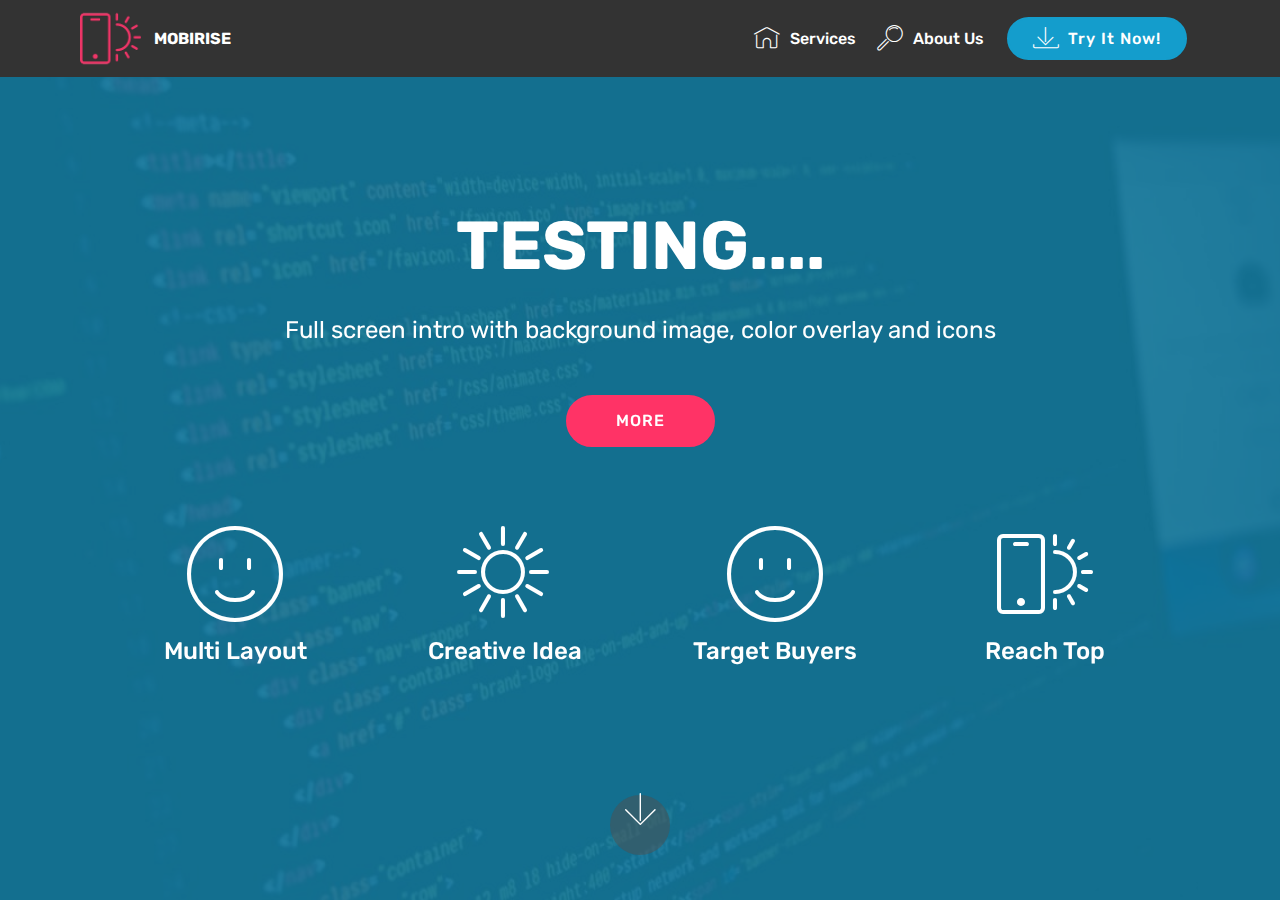
==== page1.html @ 65c314b9 "create github pages" ====
<!DOCTYPE html>
<html >
<head>
  <!-- Site made with Mobirise Website Builder v4.5.4, https://mobirise.com -->
  <meta charset="UTF-8">
  <meta http-equiv="X-UA-Compatible" content="IE=edge">
  <meta name="generator" content="Mobirise v4.5.4, mobirise.com">
  <meta name="viewport" content="width=device-width, initial-scale=1, minimum-scale=1">
  <link rel="shortcut icon" href="assets/images/logo2.png" type="image/x-icon">
  <meta name="description" content="Web Page Builder Description">
  <title>Page 1</title>
  <link rel="stylesheet" href="assets/web/assets/mobirise-icons/mobirise-icons.css">
  <link rel="stylesheet" href="assets/tether/tether.min.css">
  <link rel="stylesheet" href="assets/bootstrap/css/bootstrap.min.css">
  <link rel="stylesheet" href="assets/bootstrap/css/bootstrap-grid.min.css">
  <link rel="stylesheet" href="assets/bootstrap/css/bootstrap-reboot.min.css">
  <link rel="stylesheet" href="assets/dropdown/css/style.css">
  <link rel="stylesheet" href="assets/theme/css/style.css">
  <link rel="stylesheet" href="assets/mobirise/css/mbr-additional.css" type="text/css">
  
  
  
</head>
<body>
<section class="menu cid-qFz85PgayK" once="menu" id="menu1-l">

    

    <nav class="navbar navbar-expand beta-menu navbar-dropdown align-items-center navbar-fixed-top navbar-toggleable-sm">
        <button class="navbar-toggler navbar-toggler-right" type="button" data-toggle="collapse" data-target="#navbarSupportedContent" aria-controls="navbarSupportedContent" aria-expanded="false" aria-label="Toggle navigation">
            <div class="hamburger">
                <span></span>
                <span></span>
                <span></span>
                <span></span>
            </div>
        </button>
        <div class="menu-logo">
            <div class="navbar-brand">
                <span class="navbar-logo">
                    <a href="https://mobirise.com">
                         <img src="assets/images/logo2.png" alt="Mobirise" style="height: 3.8rem;">
                    </a>
                </span>
                <span class="navbar-caption-wrap">
                    <a class="navbar-caption text-white display-4" href="https://mobirise.com">
                        MOBIRISE
                    </a>
                </span>
            </div>
        </div>
        <div class="collapse navbar-collapse" id="navbarSupportedContent">
            <ul class="navbar-nav nav-dropdown" data-app-modern-menu="true">
                <li class="nav-item">
                    <a class="nav-link link text-white display-4" href="https://mobirise.com">
                        <span class="mbri-home mbr-iconfont mbr-iconfont-btn"></span>
                        Services
                    </a>
                </li>
                <li class="nav-item">
                    <a class="nav-link link text-white display-4" href="https://mobirise.com">
                        <span class="mbri-search mbr-iconfont mbr-iconfont-btn"></span>
                        About Us
                    </a>
                </li>
            </ul>
            <div class="navbar-buttons mbr-section-btn">
                <a class="btn btn-sm btn-primary display-4" href="https://mobirise.com">
                    <span class="mbri-save mbr-iconfont mbr-iconfont-btn "></span>
                    Try It Now!
                </a>
            </div>
        </div>
    </nav>
</section>

<section class="engine"><a href="https://mobirise.co/d">website software</a></section><section class="header12 cid-qFADF7uGle mbr-fullscreen mbr-parallax-background" id="header12-m">

    

    <div class="mbr-overlay" style="opacity: 0.9; background-color: rgb(15, 118, 153);">
    </div>

    <div class="container  ">
            <div class="media-container">
                <div class="col-md-12 align-center">
                    <h1 class="mbr-section-title pb-3 mbr-white mbr-bold mbr-fonts-style display-1">TESTING....</h1>
                    <p class="mbr-text pb-3 mbr-white mbr-fonts-style display-5">
                        Full screen intro with background image, color overlay and icons
                    </p>
                    <div class="mbr-section-btn align-center py-2">
                        <a class="btn btn-md btn-secondary display-4" href="https://mobirise.com">MORE</a>
                    </div>

                    <div class="icons-media-container mbr-white">
                        <div class="card col-12 col-md-6 col-lg-3">
                            <div class="icon-block">
                            <a href="https://mobirise.com/">
                                <span class="mbr-iconfont mbri-smile-face"></span>
                            </a>
                            </div>
                            <h5 class="mbr-fonts-style display-5">
                                Multi Layout
                            </h5>
                        </div>

                        <div class="card col-12 col-md-6 col-lg-3">
                            <div class="icon-block">
                                <a href="https://mobirise.com/">
                                    <span class="mbr-iconfont mbri-sun2"></span>
                                </a>
                            </div>
                            <h5 class="mbr-fonts-style display-5">
                                Creative Idea
                            </h5>
                        </div>

                        <div class="card col-12 col-md-6 col-lg-3">
                            <div class="icon-block">
                                <a href="https://mobirise.com/">
                                    <span class="mbr-iconfont mbri-smile-face"></span>
                                </a>
                            </div>
                            <h5 class="mbr-fonts-style display-5">
                                Target Buyers
                            </h5>
                        </div>

                        <div class="card col-12 col-md-6 col-lg-3">
                            <div class="icon-block">
                                <a href="https://mobirise.com/">
                                    <span class="mbri-mobirise mbr-iconfont"></span>
                                </a>
                            </div>
                            <h5 class="mbr-fonts-style display-5">
                                Reach Top
                            </h5>
                        </div>
                    </div>
                </div>
            </div>
    </div>

    <div class="mbr-arrow hidden-sm-down" aria-hidden="true">
        <a href="#next">
            <i class="mbri-down mbr-iconfont"></i>
        </a>
    </div>
</section>


  <script src="assets/web/assets/jquery/jquery.min.js"></script>
  <script src="assets/popper/popper.min.js"></script>
  <script src="assets/tether/tether.min.js"></script>
  <script src="assets/bootstrap/js/bootstrap.min.js"></script>
  <script src="assets/smoothscroll/smooth-scroll.js"></script>
  <script src="assets/dropdown/js/script.min.js"></script>
  <script src="assets/touchswipe/jquery.touch-swipe.min.js"></script>
  <script src="assets/parallax/jarallax.min.js"></script>
  <script src="assets/theme/js/script.js"></script>
  
  
</body>
</html>
---- assets/web/assets/mobirise-icons/mobirise-icons.css ----
@font-face {
  font-family: 'MobiriseIcons';
  src:  url('mobirise-icons.eot?spat4u');
  src:  url('mobirise-icons.eot?spat4u#iefix') format('embedded-opentype'),
    url('mobirise-icons.ttf?spat4u') format('truetype'),
    url('mobirise-icons.woff?spat4u') format('woff'),
    url('mobirise-icons.svg?spat4u#MobiriseIcons') format('svg');
  font-weight: normal;
  font-style: normal;
}

[class^="mbri-"], [class*=" mbri-"] {
  /* use !important to prevent issues with browser extensions that change fonts */
  font-family: MobiriseIcons !important;
  speak: none;
  font-style: normal;
  font-weight: normal;
  font-variant: normal;
  text-transform: none;
  line-height: 1;

  /* Better Font Rendering =========== */
  -webkit-font-smoothing: antialiased;
  -moz-osx-font-smoothing: grayscale;
}

.mbri-add-submenu:before {
  content: "\e900";
}
.mbri-alert:before {
  content: "\e901";
}
.mbri-align-center:before {
  content: "\e902";
}
.mbri-align-justify:before {
  content: "\e903";
}
.mbri-align-left:before {
  content: "\e904";
}
.mbri-align-right:before {
  content: "\e905";
}
.mbri-android:before {
  content: "\e906";
}
.mbri-apple:before {
  content: "\e907";
}
.mbri-arrow-down:before {
  content: "\e908";
}
.mbri-arrow-next:before {
  content: "\e909";
}
.mbri-arrow-prev:before {
  content: "\e90a";
}
.mbri-arrow-up:before {
  content: "\e90b";
}
.mbri-bold:before {
  content: "\e90c";
}
.mbri-bookmark:before {
  content: "\e90d";
}
.mbri-bootstrap:before {
  content: "\e90e";
}
.mbri-briefcase:before {
  content: "\e90f";
}
.mbri-browse:before {
  content: "\e910";
}
.mbri-bulleted-list:before {
  content: "\e911";
}
.mbri-calendar:before {
  content: "\e912";
}
.mbri-camera:before {
  content: "\e913";
}
.mbri-cart-add:before {
  content: "\e914";
}
.mbri-cart-full:before {
  content: "\e915";
}
.mbri-cash:before {
  content: "\e916";
}
.mbri-change-style:before {
  content: "\e917";
}
.mbri-chat:before {
  content: "\e918";
}
.mbri-clock:before {
  content: "\e919";
}
.mbri-close:before {
  content: "\e91a";
}
.mbri-cloud:before {
  content: "\e91b";
}
.mbri-code:before {
  content: "\e91c";
}
.mbri-contact-form:before {
  content: "\e91d";
}
.mbri-credit-card:before {
  content: "\e91e";
}
.mbri-cursor-click:before {
  content: "\e91f";
}
.mbri-cust-feedback:before {
  content: "\e920";
}
.mbri-database:before {
  content: "\e921";
}
.mbri-delivery:before {
  content: "\e922";
}
.mbri-desktop:before {
  content: "\e923";
}
.mbri-devices:before {
  content: "\e924";
}
.mbri-down:before {
  content: "\e925";
}
.mbri-download:before {
  content: "\e989";
}
.mbri-drag-n-drop:before {
  content: "\e927";
}
.mbri-drag-n-drop2:before {
  content: "\e928";
}
.mbri-edit:before {
  content: "\e929";
}
.mbri-edit2:before {
  content: "\e92a";
}
.mbri-error:before {
  content: "\e92b";
}
.mbri-extension:before {
  content: "\e92c";
}
.mbri-features:before {
  content: "\e92d";
}
.mbri-file:before {
  content: "\e92e";
}
.mbri-flag:before {
  content: "\e92f";
}
.mbri-folder:before {
  content: "\e930";
}
.mbri-gift:before {
  content: "\e931";
}
.mbri-github:before {
  content: "\e932";
}
.mbri-globe:before {
  content: "\e933";
}
.mbri-globe-2:before {
  content: "\e934";
}
.mbri-growing-chart:before {
  content: "\e935";
}
.mbri-hearth:before {
  content: "\e936";
}
.mbri-help:before {
  content: "\e937";
}
.mbri-home:before {
  content: "\e938";
}
.mbri-hot-cup:before {
  content: "\e939";
}
.mbri-idea:before {
  content: "\e93a";
}
.mbri-image-gallery:before {
  content: "\e93b";
}
.mbri-image-slider:before {
  content: "\e93c";
}
.mbri-info:before {
  content: "\e93d";
}
.mbri-italic:before {
  content: "\e93e";
}
.mbri-key:before {
  content: "\e93f";
}
.mbri-laptop:before {
  content: "\e940";
}
.mbri-layers:before {
  content: "\e941";
}
.mbri-left-right:before {
  content: "\e942";
}
.mbri-left:before {
  content: "\e943";
}
.mbri-letter:before {
  content: "\e944";
}
.mbri-like:before {
  content: "\e945";
}
.mbri-link:before {
  content: "\e946";
}
.mbri-lock:before {
  content: "\e947";
}
.mbri-login:before {
  content: "\e948";
}
.mbri-logout:before {
  content: "\e949";
}
.mbri-magic-stick:before {
  content: "\e94a";
}
.mbri-map-pin:before {
  content: "\e94b";
}
.mbri-menu:before {
  content: "\e94c";
}
.mbri-mobile:before {
  content: "\e94d";
}
.mbri-mobile2:before {
  content: "\e94e";
}
.mbri-mobirise:before {
  content: "\e94f";
}
.mbri-more-horizontal:before {
  content: "\e950";
}
.mbri-more-vertical:before {
  content: "\e951";
}
.mbri-music:before {
  content: "\e952";
}
.mbri-new-file:before {
  content: "\e953";
}
.mbri-numbered-list:before {
  content: "\e954";
}
.mbri-opened-folder:before {
  content: "\e955";
}
.mbri-pages:before {
  content: "\e956";
}
.mbri-paper-plane:before {
  content: "\e957";
}
.mbri-paperclip:before {
  content: "\e958";
}
.mbri-photo:before {
  content: "\e959";
}
.mbri-photos:before {
  content: "\e95a";
}
.mbri-pin:before {
  content: "\e95b";
}
.mbri-play:before {
  content: "\e95c";
}
.mbri-plus:before {
  content: "\e95d";
}
.mbri-preview:before {
  content: "\e95e";
}
.mbri-print:before {
  content: "\e95f";
}
.mbri-protect:before {
  content: "\e960";
}
.mbri-question:before {
  content: "\e961";
}
.mbri-quote-left:before {
  content: "\e962";
}
.mbri-quote-right:before {
  content: "\e963";
}
.mbri-refresh:before {
  content: "\e964";
}
.mbri-responsive:before {
  content: "\e965";
}
.mbri-right:before {
  content: "\e966";
}
.mbri-rocket:before {
  content: "\e967";
}
.mbri-sad-face:before {
  content: "\e968";
}
.mbri-sale:before {
  content: "\e969";
}
.mbri-save:before {
  content: "\e96a";
}
.mbri-search:before {
  content: "\e96b";
}
.mbri-setting:before {
  content: "\e96c";
}
.mbri-setting2:before {
  content: "\e96d";
}
.mbri-setting3:before {
  content: "\e96e";
}
.mbri-share:before {
  content: "\e96f";
}
.mbri-shopping-bag:before {
  content: "\e970";
}
.mbri-shopping-basket:before {
  content: "\e971";
}
.mbri-shopping-cart:before {
  content: "\e972";
}
.mbri-sites:before {
  content: "\e973";
}
.mbri-smile-face:before {
  content: "\e974";
}
.mbri-speed:before {
  content: "\e975";
}
.mbri-star:before {
  content: "\e976";
}
.mbri-success:before {
  content: "\e977";
}
.mbri-sun:before {
  content: "\e978";
}
.mbri-sun2:before {
  content: "\e979";
}
.mbri-tablet:before {
  content: "\e97a";
}
.mbri-tablet-vertical:before {
  content: "\e97b";
}
.mbri-target:before {
  content: "\e97c";
}
.mbri-timer:before {
  content: "\e97d";
}
.mbri-to-ftp:before {
  content: "\e97e";
}
.mbri-to-local-drive:before {
  content: "\e97f";
}
.mbri-touch-swipe:before {
  content: "\e980";
}
.mbri-touch:before {
  content: "\e981";
}
.mbri-trash:before {
  content: "\e982";
}
.mbri-underline:before {
  content: "\e983";
}
.mbri-unlink:before {
  content: "\e984";
}
.mbri-unlock:before {
  content: "\e985";
}
.mbri-up-down:before {
  content: "\e986";
}
.mbri-up:before {
  content: "\e987";
}
.mbri-update:before {
  content: "\e988";
}
.mbri-upload:before {
 content: "\e926"; 
}
.mbri-user:before {
  content: "\e98a";
}
.mbri-user2:before {
  content: "\e98b";
}
.mbri-users:before {
  content: "\e98c";
}
.mbri-video:before {
  content: "\e98d";
}
.mbri-video-play:before {
  content: "\e98e";
}
.mbri-watch:before {
  content: "\e98f";
}
.mbri-website-theme:before {
  content: "\e990";
}
.mbri-wifi:before {
  content: "\e991";
}
.mbri-windows:before {
  content: "\e992";
}
.mbri-zoom-out:before {
  content: "\e993";
}
.mbri-redo:before {
  content: "\e994";
}
.mbri-undo:before {
  content: "\e995";
}
---- assets/dropdown/css/style.css ----
.navbar-dropdown {
  left: 0;
  padding: 0;
  position: absolute;
  right: 0;
  top: 0;
  transition: all 0.45s ease;
  z-index: 1030;
  background: #282828; }
  .navbar-dropdown .navbar-logo {
    margin-right: 0.8rem;
    transition: margin 0.3s ease-in-out;
    vertical-align: middle; }
    .navbar-dropdown .navbar-logo img {
      height: 3.125rem;
      transition: all 0.3s ease-in-out; }
    .navbar-dropdown .navbar-logo.mbr-iconfont {
      font-size: 3.125rem;
      line-height: 3.125rem; }
  .navbar-dropdown .navbar-caption {
    font-weight: 700;
    white-space: normal;
    vertical-align: -4px;
    line-height: 3.125rem !important; }
    .navbar-dropdown .navbar-caption, .navbar-dropdown .navbar-caption:hover {
      color: inherit;
      text-decoration: none; }
  .navbar-dropdown .mbr-iconfont + .navbar-caption {
    vertical-align: -1px; }
  .navbar-dropdown.navbar-fixed-top {
    position: fixed; }
  .navbar-dropdown .navbar-brand span {
    vertical-align: -4px; }
  .navbar-dropdown.bg-color.transparent {
    background: none; }
  .navbar-dropdown.navbar-short .navbar-brand {
    padding: 0.625rem 0; }
    .navbar-dropdown.navbar-short .navbar-brand span {
      vertical-align: -1px; }
  .navbar-dropdown.navbar-short .navbar-caption {
    line-height: 2.375rem !important;
    vertical-align: -2px; }
  .navbar-dropdown.navbar-short .navbar-logo {
    margin-right: 0.5rem; }
    .navbar-dropdown.navbar-short .navbar-logo img {
      height: 2.375rem; }
    .navbar-dropdown.navbar-short .navbar-logo.mbr-iconfont {
      font-size: 2.375rem;
      line-height: 2.375rem; }
  .navbar-dropdown.navbar-short .mbr-table-cell {
    height: 3.625rem; }
  .navbar-dropdown .navbar-close {
    left: 0.6875rem;
    position: fixed;
    top: 0.75rem;
    z-index: 1000; }
  .navbar-dropdown .hamburger-icon {
    content: "";
    display: inline-block;
    vertical-align: middle;
    width: 16px;
    -webkit-box-shadow: 0 -6px 0 1px #282828,0 0 0 1px #282828,0 6px 0 1px #282828;
    -moz-box-shadow: 0 -6px 0 1px #282828,0 0 0 1px #282828,0 6px 0 1px #282828;
    box-shadow: 0 -6px 0 1px #282828,0 0 0 1px #282828,0 6px 0 1px #282828; }

.dropdown-menu .dropdown-toggle[data-toggle="dropdown-submenu"]::after {
  border-bottom: 0.35em solid transparent;
  border-left: 0.35em solid;
  border-right: 0;
  border-top: 0.35em solid transparent;
  margin-left: 0.3rem; }

.dropdown-menu .dropdown-item:focus {
  outline: 0; }

.nav-dropdown {
  font-size: 0.75rem;
  font-weight: 500;
  height: auto !important; }
  .nav-dropdown .nav-btn {
    padding-left: 1rem; }
  .nav-dropdown .link {
    margin: .667em 1.667em;
    font-weight: 500;
    padding: 0;
    transition: color .2s ease-in-out; }
    .nav-dropdown .link.dropdown-toggle {
      margin-right: 2.583em; }
      .nav-dropdown .link.dropdown-toggle::after {
        margin-left: .25rem;
        border-top: 0.35em solid;
        border-right: 0.35em solid transparent;
        border-left: 0.35em solid transparent;
        border-bottom: 0; }
      .nav-dropdown .link.dropdown-toggle[aria-expanded="true"] {
        margin: 0;
        padding: 0.667em 3.263em  0.667em 1.667em; }
  .nav-dropdown .link::after,
  .nav-dropdown .dropdown-item::after {
    color: inherit; }
  .nav-dropdown .btn {
    font-size: 0.75rem;
    font-weight: 700;
    letter-spacing: 0;
    margin-bottom: 0;
    padding-left: 1.25rem;
    padding-right: 1.25rem; }
  .nav-dropdown .dropdown-menu {
    border-radius: 0;
    border: 0;
    left: 0;
    margin: 0;
    padding-bottom: 1.25rem;
    padding-top: 1.25rem;
    position: relative; }
  .nav-dropdown .dropdown-submenu {
    margin-left: 0.125rem;
    top: 0; }
  .nav-dropdown .dropdown-item {
    font-weight: 500;
    line-height: 2;
    padding: 0.3846em 4.615em 0.3846em 1.5385em;
    position: relative;
    transition: color .2s ease-in-out, background-color .2s ease-in-out; }
    .nav-dropdown .dropdown-item::after {
      margin-top: -0.3077em;
      position: absolute;
      right: 1.1538em;
      top: 50%; }
    .nav-dropdown .dropdown-item:focus, .nav-dropdown .dropdown-item:hover {
      background: none; }

@media (max-width: 767px) {
  .nav-dropdown.navbar-toggleable-sm {
    bottom: 0;
    display: none;
    left: 0;
    overflow-x: hidden;
    position: fixed;
    top: 0;
    transform: translateX(-100%);
    -ms-transform: translateX(-100%);
    -webkit-transform: translateX(-100%);
    width: 18.75rem;
    z-index: 999; } }
.nav-dropdown.navbar-toggleable-xl {
  bottom: 0;
  display: none;
  left: 0;
  overflow-x: hidden;
  position: fixed;
  top: 0;
  transform: translateX(-100%);
  -ms-transform: translateX(-100%);
  -webkit-transform: translateX(-100%);
  width: 18.75rem;
  z-index: 999; }

.nav-dropdown-sm {
  display: block !important;
  overflow-x: hidden;
  overflow: auto;
  padding-top: 3.875rem; }
  .nav-dropdown-sm::after {
    content: "";
    display: block;
    height: 3rem;
    width: 100%; }
  .nav-dropdown-sm.collapse.in ~ .navbar-close {
    display: block !important; }
  .nav-dropdown-sm.collapsing, .nav-dropdown-sm.collapse.in {
    transform: translateX(0);
    -ms-transform: translateX(0);
    -webkit-transform: translateX(0);
    transition: all 0.25s ease-out;
    -webkit-transition: all 0.25s ease-out;
    background: #282828; }
  .nav-dropdown-sm.collapsing[aria-expanded="false"] {
    transform: translateX(-100%);
    -ms-transform: translateX(-100%);
    -webkit-transform: translateX(-100%); }
  .nav-dropdown-sm .nav-item {
    display: block;
    margin-left: 0 !important;
    padding-left: 0; }
  .nav-dropdown-sm .link,
  .nav-dropdown-sm .dropdown-item {
    border-top: 1px dotted rgba(255, 255, 255, 0.1);
    font-size: 0.8125rem;
    line-height: 1.6;
    margin: 0 !important;
    padding: 0.875rem 2.4rem 0.875rem 1.5625rem !important;
    position: relative;
    white-space: normal; }
    .nav-dropdown-sm .link:focus, .nav-dropdown-sm .link:hover,
    .nav-dropdown-sm .dropdown-item:focus,
    .nav-dropdown-sm .dropdown-item:hover {
      background: rgba(0, 0, 0, 0.2) !important;
      color: #c0a375; }
  .nav-dropdown-sm .nav-btn {
    position: relative;
    padding: 1.5625rem 1.5625rem 0 1.5625rem; }
    .nav-dropdown-sm .nav-btn::before {
      border-top: 1px dotted rgba(255, 255, 255, 0.1);
      content: "";
      left: 0;
      position: absolute;
      top: 0;
      width: 100%; }
    .nav-dropdown-sm .nav-btn + .nav-btn {
      padding-top: 0.625rem; }
      .nav-dropdown-sm .nav-btn + .nav-btn::before {
        display: none; }
  .nav-dropdown-sm .btn {
    padding: 0.625rem 0; }
  .nav-dropdown-sm .dropdown-toggle[data-toggle="dropdown-submenu"]::after {
    margin-left: .25rem;
    border-top: 0.35em solid;
    border-right: 0.35em solid transparent;
    border-left: 0.35em solid transparent;
    border-bottom: 0; }
  .nav-dropdown-sm .dropdown-toggle[data-toggle="dropdown-submenu"][aria-expanded="true"]::after {
    border-top: 0;
    border-right: 0.35em solid transparent;
    border-left: 0.35em solid transparent;
    border-bottom: 0.35em solid; }
  .nav-dropdown-sm .dropdown-menu {
    margin: 0;
    padding: 0;
    position: relative;
    top: 0;
    left: 0;
    width: 100%;
    border: 0;
    float: none;
    border-radius: 0;
    background: none; }
  .nav-dropdown-sm .dropdown-submenu {
    left: 100%;
    margin-left: 0.125rem;
    margin-top: -1.25rem;
    top: 0; }

.navbar-toggleable-sm .nav-dropdown .dropdown-menu {
  position: absolute; }

.navbar-toggleable-sm .nav-dropdown .dropdown-submenu {
  left: 100%;
  margin-left: 0.125rem;
  margin-top: -1.25rem;
  top: 0; }

.navbar-toggleable-sm.opened .nav-dropdown .dropdown-menu {
  position: relative; }

.navbar-toggleable-sm.opened .nav-dropdown .dropdown-submenu {
  left: 0;
  margin-left: 00rem;
  margin-top: 0rem;
  top: 0; }

.is-builder .nav-dropdown.collapsing {
  transition: none !important; }

/*# sourceMappingURL=style.css.map */
---- assets/theme/css/style.css ----
/*!
 * Mobirise v4 theme (https://mobirise.com/)
 * Copyright 2017 Mobirise
 */
section {
  background-color: #eeeeee; }

section,
.container,
.container-fluid {
  position: relative;
  word-wrap: break-word; }

a.mbr-iconfont:hover {
  text-decoration: none; }

.article .lead p, .article .lead ul, .article .lead ol, .article .lead pre, .article .lead blockquote {
  margin-bottom: 0; }

a {
  font-style: normal;
  font-weight: 400;
  cursor: pointer; }
  a, a:hover {
    text-decoration: none; }

figure {
  margin-bottom: 0; }

body {
  color: #232323; }

h1, h2, h3, h4, h5, h6,
.h1, .h2, .h3, .h4, .h5, .h6,
.display-1, .display-2, .display-3, .display-4 {
  line-height: 1;
  word-break: break-word;
  word-wrap: break-word; }

b, strong {
  font-weight: bold; }

blockquote {
  padding: 10px 0 10px 20px;
  position: relative;
  border-left: 2px solid;
  border-color: #ff3366; }

input:-webkit-autofill, input:-webkit-autofill:hover, input:-webkit-autofill:focus, input:-webkit-autofill:active {
  transition-delay: 9999s;
  transition-property: background-color, color; }

textarea[type="hidden"] {
  display: none; }

body {
  position: relative; }

section {
  background-position: 50% 50%;
  background-repeat: no-repeat;
  background-size: cover; }
  section .mbr-background-video,
  section .mbr-background-video-preview {
    position: absolute;
    bottom: 0;
    left: 0;
    right: 0;
    top: 0; }

.hidden {
  visibility: hidden; }

.mbr-z-index20 {
  z-index: 20; }

/*! Base colors */
.mbr-white {
  color: #ffffff; }

.mbr-black {
  color: #000000; }

.mbr-bg-white {
  background-color: #ffffff; }

.mbr-bg-black {
  background-color: #000000; }

/*! Text-aligns */
.align-left {
  text-align: left; }

.align-center {
  text-align: center; }

.align-right {
  text-align: right; }

@media (max-width: 767px) {
  .align-left, .align-center, .align-right, .mbr-section-btn, .mbr-section-title {
    text-align: center; } }
/*! Font-weight  */
.mbr-light {
  font-weight: 300; }

.mbr-regular {
  font-weight: 400; }

.mbr-semibold {
  font-weight: 500; }

.mbr-bold {
  font-weight: 700; }

/*! Media  */
.media-size-item {
  -webkit-flex: 1 1 auto;
  -moz-flex: 1 1 auto;
  -ms-flex: 1 1 auto;
  -o-flex: 1 1 auto;
  flex: 1 1 auto; }

.media-content {
  -webkit-flex-basis: 100%;
  flex-basis: 100%; }

.media-container-row {
  display: -ms-flexbox;
  display: -webkit-flex;
  display: flex;
  -webkit-flex-direction: row;
  -ms-flex-direction: row;
  flex-direction: row;
  -webkit-flex-wrap: wrap;
  -ms-flex-wrap: wrap;
  flex-wrap: wrap;
  -webkit-justify-content: center;
  -ms-flex-pack: center;
  justify-content: center;
  -webkit-align-content: center;
  -ms-flex-line-pack: center;
  align-content: center;
  -webkit-align-items: start;
  -ms-flex-align: start;
  align-items: start; }
  .media-container-row .media-size-item {
    width: 400px; }

.media-container-column {
  display: -ms-flexbox;
  display: -webkit-flex;
  display: flex;
  -webkit-flex-direction: column;
  -ms-flex-direction: column;
  flex-direction: column;
  -webkit-flex-wrap: wrap;
  -ms-flex-wrap: wrap;
  flex-wrap: wrap;
  -webkit-justify-content: center;
  -ms-flex-pack: center;
  justify-content: center;
  -webkit-align-content: center;
  -ms-flex-line-pack: center;
  align-content: center;
  -webkit-align-items: stretch;
  -ms-flex-align: stretch;
  align-items: stretch; }
  .media-container-column > * {
    width: 100%; }

@media (min-width: 992px) {
  .media-container-row {
    -webkit-flex-wrap: nowrap;
    -ms-flex-wrap: nowrap;
    flex-wrap: nowrap; } }
figure {
  overflow: hidden; }

figure[mbr-media-size] {
  transition: width 0.1s; }

.mbr-figure img, .mbr-figure iframe {
  display: block;
  width: 100%; }

.card {
  background-color: transparent;
  border: none; }

.card-img {
  text-align: center;
  flex-shrink: 0; }

.media {
  max-width: 100%;
  margin: 0 auto; }

.mbr-figure {
  -ms-flex-item-align: center;
  -ms-grid-row-align: center;
  -webkit-align-self: center;
  align-self: center; }

.media-container > div {
  max-width: 100%; }

.mbr-figure img, .card-img img {
  width: 100%; }

@media (max-width: 991px) {
  .media-size-item {
    width: auto !important; }

  .media {
    width: auto; }

  .mbr-figure {
    width: 100% !important; } }
/*! Buttons */
.mbr-section-btn {
  margin-left: -.25rem;
  margin-right: -.25rem;
  font-size: 0; }

nav .mbr-section-btn {
  margin-left: 0rem;
  margin-right: 0rem; }

/*! Btn icon margin */
.btn .mbr-iconfont, .btn.btn-sm .mbr-iconfont {
  cursor: pointer;
  margin-right: 0.5rem; }

.btn.btn-md .mbr-iconfont, .btn.btn-md .mbr-iconfont {
  margin-right: 0.8rem; }

.mbr-regular {
  font-weight: 400; }

.mbr-semibold {
  font-weight: 500; }

.mbr-bold {
  font-weight: 700; }

[type="submit"] {
  -webkit-appearance: none; }

/*! Full-screen */
.mbr-fullscreen .mbr-overlay {
  min-height: 100vh; }

.mbr-fullscreen {
  display: flex;
  display: -webkit-flex;
  display: -moz-flex;
  display: -ms-flex;
  display: -o-flex;
  align-items: center;
  -webkit-align-items: center;
  min-height: 100vh;
  padding-top: 3rem;
  padding-bottom: 3rem; }

/*! Map */
.map {
  height: 25rem;
  position: relative; }
  .map iframe {
    width: 100%;
    height: 100%; }

/* Form */
.form-asterisk {
  font-family: initial;
  position: absolute;
  top: -2px;
  font-weight: normal; }

/*! Scroll to top arrow */
.mbr-arrow-up {
  bottom: 25px;
  right: 90px;
  position: fixed;
  text-align: right;
  z-index: 5000;
  color: #ffffff;
  font-size: 32px;
  transform: rotate(180deg);
  -webkit-transform: rotate(180deg); }

.mbr-arrow-up a {
  background: rgba(0, 0, 0, 0.2);
  border-radius: 3px;
  color: #fff;
  display: inline-block;
  height: 60px;
  width: 60px;
  outline-style: none !important;
  position: relative;
  text-decoration: none;
  transition: all .3s ease-in-out;
  cursor: pointer;
  text-align: center; }
  .mbr-arrow-up a:hover {
    background-color: rgba(0, 0, 0, 0.4); }
  .mbr-arrow-up a i {
    line-height: 60px; }

.mbr-arrow-up-icon {
  display: block;
  color: #fff; }

.mbr-arrow-up-icon::before {
  content: "\203a";
  display: inline-block;
  font-family: serif;
  font-size: 32px;
  line-height: 1;
  font-style: normal;
  position: relative;
  top: 6px;
  left: -4px;
  -webkit-transform: rotate(-90deg);
  transform: rotate(-90deg); }

/*! Arrow Down */
.mbr-arrow {
  position: absolute;
  bottom: 45px;
  left: 50%;
  width: 60px;
  height: 60px;
  cursor: pointer;
  background-color: rgba(80, 80, 80, 0.5);
  border-radius: 50%;
  -webkit-transform: translateX(-50%);
  transform: translateX(-50%); }
  .mbr-arrow > a {
    display: inline-block;
    text-decoration: none;
    outline-style: none;
    -webkit-animation: arrowdown 1.7s ease-in-out infinite;
    animation: arrowdown 1.7s ease-in-out infinite; }
    .mbr-arrow > a > i {
      position: absolute;
      top: -2px;
      left: 15px;
      font-size: 2rem; }

@keyframes arrowdown {
  0% {
    transform: translateY(0px);
    -webkit-transform: translateY(0px); }
  50% {
    transform: translateY(-5px);
    -webkit-transform: translateY(-5px); }
  100% {
    transform: translateY(0px);
    -webkit-transform: translateY(0px); } }
@-webkit-keyframes arrowdown {
  0% {
    transform: translateY(0px);
    -webkit-transform: translateY(0px); }
  50% {
    transform: translateY(-5px);
    -webkit-transform: translateY(-5px); }
  100% {
    transform: translateY(0px);
    -webkit-transform: translateY(0px); } }
@media (max-width: 500px) {
  .mbr-arrow-up {
    left: 50%;
    right: auto;
    transform: translateX(-50%) rotate(180deg);
    -webkit-transform: translateX(-50%) rotate(180deg); } }
/*Gradients animation*/
@keyframes gradient-animation {
  from {
    background-position: 0% 100%;
    animation-timing-function: ease-in-out; }
  to {
    background-position: 100% 0%;
    animation-timing-function: ease-in-out; } }
@-webkit-keyframes gradient-animation {
  from {
    background-position: 0% 100%;
    animation-timing-function: ease-in-out; }
  to {
    background-position: 100% 0%;
    animation-timing-function: ease-in-out; } }
.bg-gradient {
  background-size: 200% 200%;
  animation: gradient-animation 5s infinite alternate;
  -webkit-animation: gradient-animation 5s infinite alternate; }

.menu .navbar-brand {
  display: -webkit-flex; }
  .menu .navbar-brand span {
    display: flex;
    display: -webkit-flex; }
  .menu .navbar-brand .navbar-caption-wrap {
    display: -webkit-flex; }
  .menu .navbar-brand .navbar-logo img {
    display: -webkit-flex; }
@media (min-width: 768px) and (max-width: 991px) {
  .menu .navbar-toggleable-sm .navbar-nav {
    display: -webkit-box;
    display: -webkit-flex;
    display: -ms-flexbox; } }
@media (min-width: 992px) {
  .menu .navbar-nav.nav-dropdown {
    display: -webkit-flex; }
  .menu .navbar-toggleable-sm .navbar-collapse {
    display: -webkit-flex !important; } }

/*# sourceMappingURL=style.css.map */
.engine {
	position: absolute;
	text-indent: -2400px;
	text-align: center;
	padding: 0;
	top: 0;
	left: -2400px;
}
---- assets/mobirise/css/mbr-additional.css ----
@import url(https://fonts.googleapis.com/css?family=Rubik:300,300i,400,400i,500,500i,700,700i,900,900i);





body {
  font-style: normal;
  line-height: 1.5;
}
.mbr-section-title {
  font-style: normal;
  line-height: 1.2;
}
.mbr-section-subtitle {
  line-height: 1.3;
}
.mbr-text {
  font-style: normal;
  line-height: 1.6;
}
.display-1 {
  font-family: 'Rubik', sans-serif;
  font-size: 4.25rem;
}
.display-1 > .mbr-iconfont {
  font-size: 6.8rem;
}
.display-2 {
  font-family: 'Rubik', sans-serif;
  font-size: 3rem;
}
.display-2 > .mbr-iconfont {
  font-size: 4.8rem;
}
.display-4 {
  font-family: 'Rubik', sans-serif;
  font-size: 1rem;
}
.display-4 > .mbr-iconfont {
  font-size: 1.6rem;
}
.display-5 {
  font-family: 'Rubik', sans-serif;
  font-size: 1.5rem;
}
.display-5 > .mbr-iconfont {
  font-size: 2.4rem;
}
.display-7 {
  font-family: 'Rubik', sans-serif;
  font-size: 1rem;
}
.display-7 > .mbr-iconfont {
  font-size: 1.6rem;
}
/* ---- Fluid typography for mobile devices ---- */
/* 1.4 - font scale ratio ( bootstrap == 1.42857 ) */
/* 100vw - current viewport width */
/* (48 - 20)  48 == 48rem == 768px, 20 == 20rem == 320px(minimal supported viewport) */
/* 0.65 - min scale variable, may vary */
@media (max-width: 768px) {
  .display-1 {
    font-size: 3.4rem;
    font-size: calc( 2.1374999999999997rem + (4.25 - 2.1374999999999997) * ((100vw - 20rem) / (48 - 20)));
    line-height: calc( 1.4 * (2.1374999999999997rem + (4.25 - 2.1374999999999997) * ((100vw - 20rem) / (48 - 20))));
  }
  .display-2 {
    font-size: 2.4rem;
    font-size: calc( 1.7rem + (3 - 1.7) * ((100vw - 20rem) / (48 - 20)));
    line-height: calc( 1.4 * (1.7rem + (3 - 1.7) * ((100vw - 20rem) / (48 - 20))));
  }
  .display-4 {
    font-size: 0.8rem;
    font-size: calc( 1rem + (1 - 1) * ((100vw - 20rem) / (48 - 20)));
    line-height: calc( 1.4 * (1rem + (1 - 1) * ((100vw - 20rem) / (48 - 20))));
  }
  .display-5 {
    font-size: 1.2rem;
    font-size: calc( 1.175rem + (1.5 - 1.175) * ((100vw - 20rem) / (48 - 20)));
    line-height: calc( 1.4 * (1.175rem + (1.5 - 1.175) * ((100vw - 20rem) / (48 - 20))));
  }
}
/* Buttons */
.btn {
  font-weight: 500;
  border-width: 2px;
  font-style: normal;
  letter-spacing: 1px;
  margin: .4rem .8rem;
  white-space: normal;
  -webkit-transition: all 0.3s ease-in-out;
  -moz-transition: all 0.3s ease-in-out;
  transition: all 0.3s ease-in-out;
  padding: 1rem 3rem;
  border-radius: 3px;
  display: inline-flex;
  align-items: center;
  justify-content: center;
  word-break: break-word;
}
.btn-sm {
  font-weight: 500;
  letter-spacing: 1px;
  -webkit-transition: all 0.3s ease-in-out;
  -moz-transition: all 0.3s ease-in-out;
  transition: all 0.3s ease-in-out;
  padding: 0.6rem 1.5rem;
  border-radius: 3px;
}
.btn-md {
  font-weight: 500;
  letter-spacing: 1px;
  margin: .4rem .8rem !important;
  -webkit-transition: all 0.3s ease-in-out;
  -moz-transition: all 0.3s ease-in-out;
  transition: all 0.3s ease-in-out;
  padding: 1rem 3rem;
  border-radius: 3px;
}
.btn-lg {
  font-weight: 500;
  letter-spacing: 1px;
  margin: .4rem .8rem !important;
  -webkit-transition: all 0.3s ease-in-out;
  -moz-transition: all 0.3s ease-in-out;
  transition: all 0.3s ease-in-out;
  padding: 1.2rem 3.2rem;
  border-radius: 3px;
}
.bg-primary {
  background-color: #149dcc !important;
}
.bg-success {
  background-color: #f7ed4a !important;
}
.bg-info {
  background-color: #82786e !important;
}
.bg-warning {
  background-color: #879a9f !important;
}
.bg-danger {
  background-color: #b1a374 !important;
}
.btn-primary,
.btn-primary:active {
  background-color: #149dcc;
  border-color: #149dcc;
  color: #ffffff;
}
.btn-primary:hover,
.btn-primary:focus,
.btn-primary.focus,
.btn-primary.active {
  color: #ffffff;
  background-color: #0d6786;
  border-color: #0d6786;
}
.btn-primary.disabled,
.btn-primary:disabled {
  color: #ffffff !important;
  background-color: #0d6786 !important;
  border-color: #0d6786 !important;
}
.btn-secondary,
.btn-secondary:active {
  background-color: #ff3366;
  border-color: #ff3366;
  color: #ffffff;
}
.btn-secondary:hover,
.btn-secondary:focus,
.btn-secondary.focus,
.btn-secondary.active {
  color: #ffffff;
  background-color: #e50039;
  border-color: #e50039;
}
.btn-secondary.disabled,
.btn-secondary:disabled {
  color: #ffffff !important;
  background-color: #e50039 !important;
  border-color: #e50039 !important;
}
.btn-info,
.btn-info:active {
  background-color: #82786e;
  border-color: #82786e;
  color: #ffffff;
}
.btn-info:hover,
.btn-info:focus,
.btn-info.focus,
.btn-info.active {
  color: #ffffff;
  background-color: #59524b;
  border-color: #59524b;
}
.btn-info.disabled,
.btn-info:disabled {
  color: #ffffff !important;
  background-color: #59524b !important;
  border-color: #59524b !important;
}
.btn-success,
.btn-success:active {
  background-color: #f7ed4a;
  border-color: #f7ed4a;
  color: #3f3c03;
}
.btn-success:hover,
.btn-success:focus,
.btn-success.focus,
.btn-success.active {
  color: #3f3c03;
  background-color: #eadd0a;
  border-color: #eadd0a;
}
.btn-success.disabled,
.btn-success:disabled {
  color: #3f3c03 !important;
  background-color: #eadd0a !important;
  border-color: #eadd0a !important;
}
.btn-warning,
.btn-warning:active {
  background-color: #879a9f;
  border-color: #879a9f;
  color: #ffffff;
}
.btn-warning:hover,
.btn-warning:focus,
.btn-warning.focus,
.btn-warning.active {
  color: #ffffff;
  background-color: #617479;
  border-color: #617479;
}
.btn-warning.disabled,
.btn-warning:disabled {
  color: #ffffff !important;
  background-color: #617479 !important;
  border-color: #617479 !important;
}
.btn-danger,
.btn-danger:active {
  background-color: #b1a374;
  border-color: #b1a374;
  color: #ffffff;
}
.btn-danger:hover,
.btn-danger:focus,
.btn-danger.focus,
.btn-danger.active {
  color: #ffffff;
  background-color: #8b7d4e;
  border-color: #8b7d4e;
}
.btn-danger.disabled,
.btn-danger:disabled {
  color: #ffffff !important;
  background-color: #8b7d4e !important;
  border-color: #8b7d4e !important;
}
.btn-white {
  color: #333333 !important;
}
.btn-white,
.btn-white:active {
  background-color: #ffffff;
  border-color: #ffffff;
  color: #808080;
}
.btn-white:hover,
.btn-white:focus,
.btn-white.focus,
.btn-white.active {
  color: #808080;
  background-color: #d9d9d9;
  border-color: #d9d9d9;
}
.btn-white.disabled,
.btn-white:disabled {
  color: #808080 !important;
  background-color: #d9d9d9 !important;
  border-color: #d9d9d9 !important;
}
.btn-black,
.btn-black:active {
  background-color: #333333;
  border-color: #333333;
  color: #ffffff;
}
.btn-black:hover,
.btn-black:focus,
.btn-black.focus,
.btn-black.active {
  color: #ffffff;
  background-color: #0d0d0d;
  border-color: #0d0d0d;
}
.btn-black.disabled,
.btn-black:disabled {
  color: #ffffff !important;
  background-color: #0d0d0d !important;
  border-color: #0d0d0d !important;
}
.btn-primary-outline,
.btn-primary-outline:active {
  background: none;
  border-color: #0b566f;
  color: #0b566f;
}
.btn-primary-outline:hover,
.btn-primary-outline:focus,
.btn-primary-outline.focus,
.btn-primary-outline.active {
  color: #ffffff;
  background-color: #149dcc;
  border-color: #149dcc;
}
.btn-primary-outline.disabled,
.btn-primary-outline:disabled {
  color: #ffffff !important;
  background-color: #149dcc !important;
  border-color: #149dcc !important;
}
.btn-secondary-outline,
.btn-secondary-outline:active {
  background: none;
  border-color: #cc0033;
  color: #cc0033;
}
.btn-secondary-outline:hover,
.btn-secondary-outline:focus,
.btn-secondary-outline.focus,
.btn-secondary-outline.active {
  color: #ffffff;
  background-color: #ff3366;
  border-color: #ff3366;
}
.btn-secondary-outline.disabled,
.btn-secondary-outline:disabled {
  color: #ffffff !important;
  background-color: #ff3366 !important;
  border-color: #ff3366 !important;
}
.btn-info-outline,
.btn-info-outline:active {
  background: none;
  border-color: #4b453f;
  color: #4b453f;
}
.btn-info-outline:hover,
.btn-info-outline:focus,
.btn-info-outline.focus,
.btn-info-outline.active {
  color: #ffffff;
  background-color: #82786e;
  border-color: #82786e;
}
.btn-info-outline.disabled,
.btn-info-outline:disabled {
  color: #ffffff !important;
  background-color: #82786e !important;
  border-color: #82786e !important;
}
.btn-success-outline,
.btn-success-outline:active {
  background: none;
  border-color: #d2c609;
  color: #d2c609;
}
.btn-success-outline:hover,
.btn-success-outline:focus,
.btn-success-outline.focus,
.btn-success-outline.active {
  color: #3f3c03;
  background-color: #f7ed4a;
  border-color: #f7ed4a;
}
.btn-success-outline.disabled,
.btn-success-outline:disabled {
  color: #3f3c03 !important;
  background-color: #f7ed4a !important;
  border-color: #f7ed4a !important;
}
.btn-warning-outline,
.btn-warning-outline:active {
  background: none;
  border-color: #55666b;
  color: #55666b;
}
.btn-warning-outline:hover,
.btn-warning-outline:focus,
.btn-warning-outline.focus,
.btn-warning-outline.active {
  color: #ffffff;
  background-color: #879a9f;
  border-color: #879a9f;
}
.btn-warning-outline.disabled,
.btn-warning-outline:disabled {
  color: #ffffff !important;
  background-color: #879a9f !important;
  border-color: #879a9f !important;
}
.btn-danger-outline,
.btn-danger-outline:active {
  background: none;
  border-color: #7a6e45;
  color: #7a6e45;
}
.btn-danger-outline:hover,
.btn-danger-outline:focus,
.btn-danger-outline.focus,
.btn-danger-outline.active {
  color: #ffffff;
  background-color: #b1a374;
  border-color: #b1a374;
}
.btn-danger-outline.disabled,
.btn-danger-outline:disabled {
  color: #ffffff !important;
  background-color: #b1a374 !important;
  border-color: #b1a374 !important;
}
.btn-black-outline,
.btn-black-outline:active {
  background: none;
  border-color: #000000;
  color: #000000;
}
.btn-black-outline:hover,
.btn-black-outline:focus,
.btn-black-outline.focus,
.btn-black-outline.active {
  color: #ffffff;
  background-color: #333333;
  border-color: #333333;
}
.btn-black-outline.disabled,
.btn-black-outline:disabled {
  color: #ffffff !important;
  background-color: #333333 !important;
  border-color: #333333 !important;
}
.btn-white-outline,
.btn-white-outline:active,
.btn-white-outline.active {
  background: none;
  border-color: #ffffff;
  color: #ffffff;
}
.btn-white-outline:hover,
.btn-white-outline:focus,
.btn-white-outline.focus {
  color: #333333;
  background-color: #ffffff;
  border-color: #ffffff;
}
.text-primary {
  color: #149dcc !important;
}
.text-secondary {
  color: #ff3366 !important;
}
.text-success {
  color: #f7ed4a !important;
}
.text-info {
  color: #82786e !important;
}
.text-warning {
  color: #879a9f !important;
}
.text-danger {
  color: #b1a374 !important;
}
.text-white {
  color: #ffffff !important;
}
.text-black {
  color: #000000 !important;
}
a.text-primary:hover,
a.text-primary:focus {
  color: #0b566f !important;
}
a.text-secondary:hover,
a.text-secondary:focus {
  color: #cc0033 !important;
}
a.text-success:hover,
a.text-success:focus {
  color: #d2c609 !important;
}
a.text-info:hover,
a.text-info:focus {
  color: #4b453f !important;
}
a.text-warning:hover,
a.text-warning:focus {
  color: #55666b !important;
}
a.text-danger:hover,
a.text-danger:focus {
  color: #7a6e45 !important;
}
a.text-white:hover,
a.text-white:focus {
  color: #b3b3b3 !important;
}
a.text-black:hover,
a.text-black:focus {
  color: #4d4d4d !important;
}
.alert-success {
  background-color: #70c770;
}
.alert-info {
  background-color: #82786e;
}
.alert-warning {
  background-color: #879a9f;
}
.alert-danger {
  background-color: #b1a374;
}
.mbr-section-btn a.btn:not(.btn-form) {
  border-radius: 100px;
}
.mbr-section-btn a.btn:not(.btn-form):hover {
  box-shadow: 0 10px 40px 0 rgba(0, 0, 0, 0.2);
}
.mbr-gallery-filter li a {
  border-radius: 100px !important;
}
.mbr-gallery-filter li.active .btn {
  background-color: #149dcc;
  border-color: #149dcc;
  color: #ffffff;
}
.mbr-gallery-filter li.active .btn:focus {
  box-shadow: none;
}
.nav-tabs .nav-link {
  border-radius: 100px !important;
}
.btn-form {
  border-radius: 0;
}
.btn-form:hover {
  cursor: pointer;
}
a,
a:hover {
  color: #149dcc;
}
.mbr-plan-header.bg-primary .mbr-plan-subtitle,
.mbr-plan-header.bg-primary .mbr-plan-price-desc {
  color: #b4e6f8;
}
.mbr-plan-header.bg-success .mbr-plan-subtitle,
.mbr-plan-header.bg-success .mbr-plan-price-desc {
  color: #ffffff;
}
.mbr-plan-header.bg-info .mbr-plan-subtitle,
.mbr-plan-header.bg-info .mbr-plan-price-desc {
  color: #beb8b2;
}
.mbr-plan-header.bg-warning .mbr-plan-subtitle,
.mbr-plan-header.bg-warning .mbr-plan-price-desc {
  color: #ced6d8;
}
.mbr-plan-header.bg-danger .mbr-plan-subtitle,
.mbr-plan-header.bg-danger .mbr-plan-price-desc {
  color: #dfd9c6;
}
/* Scroll to top button*/
.scrollToTop_wraper {
  opacity: 0 !important;
}
#scrollToTop a i:before {
  content: '';
  position: absolute;
  height: 40%;
  top: 25%;
  background: #fff;
  width: 2px;
  left: calc(50% - 1px);
}
#scrollToTop a i:after {
  content: '';
  position: absolute;
  display: block;
  border-top: 2px solid #fff;
  border-right: 2px solid #fff;
  width: 40%;
  height: 40%;
  left: 30%;
  bottom: 30%;
  transform: rotate(135deg);
}
/* Others*/
.note-check a[data-value=Rubik] {
  font-style: normal;
}
.mbr-arrow a {
  color: #ffffff;
}
@media (max-width: 767px) {
  .mbr-arrow {
    display: none;
  }
}
.form-control-label {
  position: relative;
  cursor: pointer;
  margin-bottom: .357em;
  padding: 0;
}
.alert {
  color: #ffffff;
  border-radius: 0;
  border: 0;
  font-size: .875rem;
  line-height: 1.5;
  margin-bottom: 1.875rem;
  padding: 1.25rem;
  position: relative;
}
.alert.alert-form::after {
  background-color: inherit;
  bottom: -7px;
  content: "";
  display: block;
  height: 14px;
  left: 50%;
  margin-left: -7px;
  position: absolute;
  transform: rotate(45deg);
  width: 14px;
}
.form-control {
  background-color: #f5f5f5;
  box-shadow: none;
  color: #565656;
  font-family: 'Rubik', sans-serif;
  font-size: 1rem;
  line-height: 1.43;
  min-height: 3.5em;
  padding: 1.07em .5em;
}
.form-control > .mbr-iconfont {
  font-size: 1.6rem;
}
.form-control,
.form-control:focus {
  border: 1px solid #e8e8e8;
}
.form-active .form-control:invalid {
  border-color: red;
}
.mbr-overlay {
  background-color: #000;
  bottom: 0;
  left: 0;
  opacity: .5;
  position: absolute;
  right: 0;
  top: 0;
  z-index: 0;
}
blockquote {
  font-style: italic;
  padding: 10px 0 10px 20px;
  font-size: 1.09rem;
  position: relative;
  border-color: #149dcc;
  border-width: 3px;
}
ul,
ol,
pre,
blockquote {
  margin-bottom: 2.3125rem;
}
pre {
  background: #f4f4f4;
  padding: 10px 24px;
  white-space: pre-wrap;
}
.inactive {
  -webkit-user-select: none;
  -moz-user-select: none;
  -ms-user-select: none;
  user-select: none;
  pointer-events: none;
  -webkit-user-drag: none;
  user-drag: none;
}
.mbr-section__comments .row {
  justify-content: center;
}
/* Forms */
.mbr-form .btn {
  margin: .4rem 0;
}
.mbr-form .input-group-btn a.btn {
  border-radius: 100px !important;
}
.mbr-form .input-group-btn a.btn:hover {
  box-shadow: 0 10px 40px 0 rgba(0, 0, 0, 0.2);
}
.mbr-form .input-group-btn button[type="submit"] {
  border-radius: 100px !important;
  padding: 1rem 3rem;
}
.mbr-form .input-group-btn button[type="submit"]:hover {
  box-shadow: 0 10px 40px 0 rgba(0, 0, 0, 0.2);
}
.form2 .form-control {
  border-top-left-radius: 100px;
  border-bottom-left-radius: 100px;
}
.form2 .input-group-btn a.btn {
  border-top-left-radius: 0 !important;
  border-bottom-left-radius: 0 !important;
}
.form2 .input-group-btn button[type="submit"] {
  border-top-left-radius: 0 !important;
  border-bottom-left-radius: 0 !important;
}
.form3 input[type="email"] {
  border-radius: 100px !important;
}
@media (max-width: 349px) {
  .form2 input[type="email"] {
    border-radius: 100px !important;
  }
  .form2 .input-group-btn a.btn {
    border-radius: 100px !important;
  }
  .form2 .input-group-btn button[type="submit"] {
    border-radius: 100px !important;
  }
}
@media (max-width: 767px) {
  .btn {
    font-size: .75rem !important;
  }
  .btn .mbr-iconfont {
    font-size: 1rem !important;
  }
}
/* Social block */
.btn-social {
  font-size: 20px;
  border-radius: 50%;
  padding: 0;
  width: 44px;
  height: 44px;
  line-height: 44px;
  text-align: center;
  position: relative;
  border: 2px solid #c0a375;
  border-color: #149dcc;
  color: #232323;
  cursor: pointer;
}
.btn-social i {
  top: 0;
  line-height: 44px;
  width: 44px;
}
.btn-social:hover {
  color: #fff;
  background: #149dcc;
}
.btn-social + .btn {
  margin-left: .1rem;
}
/* Footer */
.mbr-footer-content li::before,
.mbr-footer .mbr-contacts li::before {
  background: #149dcc;
}
.mbr-footer-content li a:hover,
.mbr-footer .mbr-contacts li a:hover {
  color: #149dcc;
}
.footer3 input[type="email"],
.footer4 input[type="email"] {
  border-radius: 100px !important;
}
.footer3 .input-group-btn a.btn,
.footer4 .input-group-btn a.btn {
  border-radius: 100px !important;
}
.footer3 .input-group-btn button[type="submit"],
.footer4 .input-group-btn button[type="submit"] {
  border-radius: 100px !important;
}
/* Headers*/
.header13 .form-inline input[type="email"],
.header14 .form-inline input[type="email"] {
  border-radius: 100px;
}
.header13 .form-inline input[type="text"],
.header14 .form-inline input[type="text"] {
  border-radius: 100px;
}
.header13 .form-inline input[type="tel"],
.header14 .form-inline input[type="tel"] {
  border-radius: 100px;
}
.header13 .form-inline a.btn,
.header14 .form-inline a.btn {
  border-radius: 100px;
}
.header13 .form-inline button,
.header14 .form-inline button {
  border-radius: 100px !important;
}
.offset-1 {
  margin-left: 8.33333%;
}
.offset-2 {
  margin-left: 16.66667%;
}
.offset-3 {
  margin-left: 25%;
}
.offset-4 {
  margin-left: 33.33333%;
}
.offset-5 {
  margin-left: 41.66667%;
}
.offset-6 {
  margin-left: 50%;
}
.offset-7 {
  margin-left: 58.33333%;
}
.offset-8 {
  margin-left: 66.66667%;
}
.offset-9 {
  margin-left: 75%;
}
.offset-10 {
  margin-left: 83.33333%;
}
.offset-11 {
  margin-left: 91.66667%;
}
@media (min-width: 576px) {
  .offset-sm-0 {
    margin-left: 0%;
  }
  .offset-sm-1 {
    margin-left: 8.33333%;
  }
  .offset-sm-2 {
    margin-left: 16.66667%;
  }
  .offset-sm-3 {
    margin-left: 25%;
  }
  .offset-sm-4 {
    margin-left: 33.33333%;
  }
  .offset-sm-5 {
    margin-left: 41.66667%;
  }
  .offset-sm-6 {
    margin-left: 50%;
  }
  .offset-sm-7 {
    margin-left: 58.33333%;
  }
  .offset-sm-8 {
    margin-left: 66.66667%;
  }
  .offset-sm-9 {
    margin-left: 75%;
  }
  .offset-sm-10 {
    margin-left: 83.33333%;
  }
  .offset-sm-11 {
    margin-left: 91.66667%;
  }
}
@media (min-width: 768px) {
  .offset-md-0 {
    margin-left: 0%;
  }
  .offset-md-1 {
    margin-left: 8.33333%;
  }
  .offset-md-2 {
    margin-left: 16.66667%;
  }
  .offset-md-3 {
    margin-left: 25%;
  }
  .offset-md-4 {
    margin-left: 33.33333%;
  }
  .offset-md-5 {
    margin-left: 41.66667%;
  }
  .offset-md-6 {
    margin-left: 50%;
  }
  .offset-md-7 {
    margin-left: 58.33333%;
  }
  .offset-md-8 {
    margin-left: 66.66667%;
  }
  .offset-md-9 {
    margin-left: 75%;
  }
  .offset-md-10 {
    margin-left: 83.33333%;
  }
  .offset-md-11 {
    margin-left: 91.66667%;
  }
}
@media (min-width: 992px) {
  .offset-lg-0 {
    margin-left: 0%;
  }
  .offset-lg-1 {
    margin-left: 8.33333%;
  }
  .offset-lg-2 {
    margin-left: 16.66667%;
  }
  .offset-lg-3 {
    margin-left: 25%;
  }
  .offset-lg-4 {
    margin-left: 33.33333%;
  }
  .offset-lg-5 {
    margin-left: 41.66667%;
  }
  .offset-lg-6 {
    margin-left: 50%;
  }
  .offset-lg-7 {
    margin-left: 58.33333%;
  }
  .offset-lg-8 {
    margin-left: 66.66667%;
  }
  .offset-lg-9 {
    margin-left: 75%;
  }
  .offset-lg-10 {
    margin-left: 83.33333%;
  }
  .offset-lg-11 {
    margin-left: 91.66667%;
  }
}
@media (min-width: 1200px) {
  .offset-xl-0 {
    margin-left: 0%;
  }
  .offset-xl-1 {
    margin-left: 8.33333%;
  }
  .offset-xl-2 {
    margin-left: 16.66667%;
  }
  .offset-xl-3 {
    margin-left: 25%;
  }
  .offset-xl-4 {
    margin-left: 33.33333%;
  }
  .offset-xl-5 {
    margin-left: 41.66667%;
  }
  .offset-xl-6 {
    margin-left: 50%;
  }
  .offset-xl-7 {
    margin-left: 58.33333%;
  }
  .offset-xl-8 {
    margin-left: 66.66667%;
  }
  .offset-xl-9 {
    margin-left: 75%;
  }
  .offset-xl-10 {
    margin-left: 83.33333%;
  }
  .offset-xl-11 {
    margin-left: 91.66667%;
  }
}
.navbar-toggler {
  -webkit-align-self: flex-start;
  -ms-flex-item-align: start;
  align-self: flex-start;
  padding: 0.25rem 0.75rem;
  font-size: 1.25rem;
  line-height: 1;
  background: transparent;
  border: 1px solid transparent;
  -webkit-border-radius: 0.25rem;
  border-radius: 0.25rem;
}
.navbar-toggler:focus,
.navbar-toggler:hover {
  text-decoration: none;
}
.navbar-toggler-icon {
  display: inline-block;
  width: 1.5em;
  height: 1.5em;
  vertical-align: middle;
  content: "";
  background: no-repeat center center;
  -webkit-background-size: 100% 100%;
  -o-background-size: 100% 100%;
  background-size: 100% 100%;
}
.navbar-toggler-left {
  position: absolute;
  left: 1rem;
}
.navbar-toggler-right {
  position: absolute;
  right: 1rem;
}
@media (max-width: 575px) {
  .navbar-toggleable .navbar-nav .dropdown-menu {
    position: static;
    float: none;
  }
  .navbar-toggleable > .container {
    padding-right: 0;
    padding-left: 0;
  }
}
@media (min-width: 576px) {
  .navbar-toggleable {
    -webkit-box-orient: horizontal;
    -webkit-box-direction: normal;
    -webkit-flex-direction: row;
    -ms-flex-direction: row;
    flex-direction: row;
    -webkit-flex-wrap: nowrap;
    -ms-flex-wrap: nowrap;
    flex-wrap: nowrap;
    -webkit-box-align: center;
    -webkit-align-items: center;
    -ms-flex-align: center;
    align-items: center;
  }
  .navbar-toggleable .navbar-nav {
    -webkit-box-orient: horizontal;
    -webkit-box-direction: normal;
    -webkit-flex-direction: row;
    -ms-flex-direction: row;
    flex-direction: row;
  }
  .navbar-toggleable .navbar-nav .nav-link {
    padding-right: .5rem;
    padding-left: .5rem;
  }
  .navbar-toggleable > .container {
    display: -webkit-box;
    display: -webkit-flex;
    display: -ms-flexbox;
    display: flex;
    -webkit-flex-wrap: nowrap;
    -ms-flex-wrap: nowrap;
    flex-wrap: nowrap;
    -webkit-box-align: center;
    -webkit-align-items: center;
    -ms-flex-align: center;
    align-items: center;
  }
  .navbar-toggleable .navbar-collapse {
    display: -webkit-box !important;
    display: -webkit-flex !important;
    display: -ms-flexbox !important;
    display: flex !important;
    width: 100%;
  }
  .navbar-toggleable .navbar-toggler {
    display: none;
  }
}
@media (max-width: 767px) {
  .navbar-toggleable-sm .navbar-nav .dropdown-menu {
    position: static;
    float: none;
  }
  .navbar-toggleable-sm > .container {
    padding-right: 0;
    padding-left: 0;
  }
}
@media (min-width: 768px) {
  .navbar-toggleable-sm {
    -webkit-box-orient: horizontal;
    -webkit-box-direction: normal;
    -webkit-flex-direction: row;
    -ms-flex-direction: row;
    flex-direction: row;
    -webkit-flex-wrap: nowrap;
    -ms-flex-wrap: nowrap;
    flex-wrap: nowrap;
    -webkit-box-align: center;
    -webkit-align-items: center;
    -ms-flex-align: center;
    align-items: center;
  }
  .navbar-toggleable-sm .navbar-nav {
    -webkit-box-orient: horizontal;
    -webkit-box-direction: normal;
    -webkit-flex-direction: row;
    -ms-flex-direction: row;
    flex-direction: row;
  }
  .navbar-toggleable-sm .navbar-nav .nav-link {
    padding-right: .5rem;
    padding-left: .5rem;
  }
  .navbar-toggleable-sm > .container {
    display: -webkit-box;
    display: -webkit-flex;
    display: -ms-flexbox;
    display: flex;
    -webkit-flex-wrap: nowrap;
    -ms-flex-wrap: nowrap;
    flex-wrap: nowrap;
    -webkit-box-align: center;
    -webkit-align-items: center;
    -ms-flex-align: center;
    align-items: center;
  }
  .navbar-toggleable-sm .navbar-collapse {
    display: -webkit-box !important;
    display: -webkit-flex !important;
    display: -ms-flexbox !important;
    display: flex !important;
    width: 100%;
  }
  .navbar-toggleable-sm .navbar-toggler {
    display: none;
  }
}
@media (max-width: 991px) {
  .navbar-toggleable-md .navbar-nav .dropdown-menu {
    position: static;
    float: none;
  }
  .navbar-toggleable-md > .container {
    padding-right: 0;
    padding-left: 0;
  }
}
@media (min-width: 992px) {
  .navbar-toggleable-md {
    -webkit-box-orient: horizontal;
    -webkit-box-direction: normal;
    -webkit-flex-direction: row;
    -ms-flex-direction: row;
    flex-direction: row;
    -webkit-flex-wrap: nowrap;
    -ms-flex-wrap: nowrap;
    flex-wrap: nowrap;
    -webkit-box-align: center;
    -webkit-align-items: center;
    -ms-flex-align: center;
    align-items: center;
  }
  .navbar-toggleable-md .navbar-nav {
    -webkit-box-orient: horizontal;
    -webkit-box-direction: normal;
    -webkit-flex-direction: row;
    -ms-flex-direction: row;
    flex-direction: row;
  }
  .navbar-toggleable-md .navbar-nav .nav-link {
    padding-right: .5rem;
    padding-left: .5rem;
  }
  .navbar-toggleable-md > .container {
    display: -webkit-box;
    display: -webkit-flex;
    display: -ms-flexbox;
    display: flex;
    -webkit-flex-wrap: nowrap;
    -ms-flex-wrap: nowrap;
    flex-wrap: nowrap;
    -webkit-box-align: center;
    -webkit-align-items: center;
    -ms-flex-align: center;
    align-items: center;
  }
  .navbar-toggleable-md .navbar-collapse {
    display: -webkit-box !important;
    display: -webkit-flex !important;
    display: -ms-flexbox !important;
    display: flex !important;
    width: 100%;
  }
  .navbar-toggleable-md .navbar-toggler {
    display: none;
  }
}
@media (max-width: 1199px) {
  .navbar-toggleable-lg .navbar-nav .dropdown-menu {
    position: static;
    float: none;
  }
  .navbar-toggleable-lg > .container {
    padding-right: 0;
    padding-left: 0;
  }
}
@media (min-width: 1200px) {
  .navbar-toggleable-lg {
    -webkit-box-orient: horizontal;
    -webkit-box-direction: normal;
    -webkit-flex-direction: row;
    -ms-flex-direction: row;
    flex-direction: row;
    -webkit-flex-wrap: nowrap;
    -ms-flex-wrap: nowrap;
    flex-wrap: nowrap;
    -webkit-box-align: center;
    -webkit-align-items: center;
    -ms-flex-align: center;
    align-items: center;
  }
  .navbar-toggleable-lg .navbar-nav {
    -webkit-box-orient: horizontal;
    -webkit-box-direction: normal;
    -webkit-flex-direction: row;
    -ms-flex-direction: row;
    flex-direction: row;
  }
  .navbar-toggleable-lg .navbar-nav .nav-link {
    padding-right: .5rem;
    padding-left: .5rem;
  }
  .navbar-toggleable-lg > .container {
    display: -webkit-box;
    display: -webkit-flex;
    display: -ms-flexbox;
    display: flex;
    -webkit-flex-wrap: nowrap;
    -ms-flex-wrap: nowrap;
    flex-wrap: nowrap;
    -webkit-box-align: center;
    -webkit-align-items: center;
    -ms-flex-align: center;
    align-items: center;
  }
  .navbar-toggleable-lg .navbar-collapse {
    display: -webkit-box !important;
    display: -webkit-flex !important;
    display: -ms-flexbox !important;
    display: flex !important;
    width: 100%;
  }
  .navbar-toggleable-lg .navbar-toggler {
    display: none;
  }
}
.navbar-toggleable-xl {
  -webkit-box-orient: horizontal;
  -webkit-box-direction: normal;
  -webkit-flex-direction: row;
  -ms-flex-direction: row;
  flex-direction: row;
  -webkit-flex-wrap: nowrap;
  -ms-flex-wrap: nowrap;
  flex-wrap: nowrap;
  -webkit-box-align: center;
  -webkit-align-items: center;
  -ms-flex-align: center;
  align-items: center;
}
.navbar-toggleable-xl .navbar-nav .dropdown-menu {
  position: static;
  float: none;
}
.navbar-toggleable-xl > .container {
  padding-right: 0;
  padding-left: 0;
}
.navbar-toggleable-xl .navbar-nav {
  -webkit-box-orient: horizontal;
  -webkit-box-direction: normal;
  -webkit-flex-direction: row;
  -ms-flex-direction: row;
  flex-direction: row;
}
.navbar-toggleable-xl .navbar-nav .nav-link {
  padding-right: .5rem;
  padding-left: .5rem;
}
.navbar-toggleable-xl > .container {
  display: -webkit-box;
  display: -webkit-flex;
  display: -ms-flexbox;
  display: flex;
  -webkit-flex-wrap: nowrap;
  -ms-flex-wrap: nowrap;
  flex-wrap: nowrap;
  -webkit-box-align: center;
  -webkit-align-items: center;
  -ms-flex-align: center;
  align-items: center;
}
.navbar-toggleable-xl .navbar-collapse {
  display: -webkit-box !important;
  display: -webkit-flex !important;
  display: -ms-flexbox !important;
  display: flex !important;
  width: 100%;
}
.navbar-toggleable-xl .navbar-toggler {
  display: none;
}
.card-img {
  width: auto;
}
.menu .navbar.collapsed:not(.beta-menu) {
  flex-direction: column;
}
.carousel-item.active,
.carousel-item-next,
.carousel-item-prev {
  display: -webkit-box;
  display: -webkit-flex;
  display: -ms-flexbox;
  display: flex;
}
.note-air-layout .dropup .dropdown-menu,
.note-air-layout .navbar-fixed-bottom .dropdown .dropdown-menu {
  bottom: initial !important;
}
html,
body {
  height: auto;
  min-height: 100vh;
}
.cid-qFz85PgayK .navbar {
  padding: .5rem 0;
  background: #333333;
  transition: none;
  min-height: 77px;
}
.cid-qFz85PgayK .navbar-dropdown.bg-color.transparent.opened {
  background: #333333;
}
.cid-qFz85PgayK a {
  font-style: normal;
}
.cid-qFz85PgayK .nav-item span {
  padding-right: 0.4em;
  line-height: 0.5em;
  vertical-align: text-bottom;
  position: relative;
  text-decoration: none;
}
.cid-qFz85PgayK .nav-item a {
  display: flex;
  align-items: center;
  justify-content: center;
  padding: 0.7rem 0 !important;
  margin: 0rem .65rem !important;
}
.cid-qFz85PgayK .nav-item:focus,
.cid-qFz85PgayK .nav-link:focus {
  outline: none;
}
.cid-qFz85PgayK .btn {
  padding: 0.4rem 1.5rem;
  display: inline-flex;
  align-items: center;
}
.cid-qFz85PgayK .btn .mbr-iconfont {
  font-size: 1.6rem;
}
.cid-qFz85PgayK .menu-logo {
  margin-right: auto;
}
.cid-qFz85PgayK .menu-logo .navbar-brand {
  display: flex;
  margin-left: 5rem;
  padding: 0;
  transition: padding .2s;
  min-height: 3.8rem;
  align-items: center;
}
.cid-qFz85PgayK .menu-logo .navbar-brand .navbar-caption-wrap {
  display: -webkit-flex;
  -webkit-align-items: center;
  align-items: center;
  word-break: break-word;
  min-width: 7rem;
  margin: .3rem 0;
}
.cid-qFz85PgayK .menu-logo .navbar-brand .navbar-caption-wrap .navbar-caption {
  line-height: 1.2rem !important;
  padding-right: 2rem;
}
.cid-qFz85PgayK .menu-logo .navbar-brand .navbar-logo {
  font-size: 4rem;
  transition: font-size 0.25s;
}
.cid-qFz85PgayK .menu-logo .navbar-brand .navbar-logo img {
  display: flex;
}
.cid-qFz85PgayK .menu-logo .navbar-brand .navbar-logo .mbr-iconfont {
  transition: font-size 0.25s;
}
.cid-qFz85PgayK .navbar-toggleable-sm .navbar-collapse {
  justify-content: flex-end;
  -webkit-justify-content: flex-end;
  padding-right: 5rem;
  width: auto;
}
.cid-qFz85PgayK .navbar-toggleable-sm .navbar-collapse .navbar-nav {
  flex-wrap: wrap;
  -webkit-flex-wrap: wrap;
  padding-left: 0;
}
.cid-qFz85PgayK .navbar-toggleable-sm .navbar-collapse .navbar-nav .nav-item {
  -webkit-align-self: center;
  align-self: center;
}
.cid-qFz85PgayK .navbar-toggleable-sm .navbar-collapse .navbar-buttons {
  padding-left: 0;
  padding-bottom: 0;
}
.cid-qFz85PgayK .dropdown .dropdown-menu {
  background: #333333;
  display: none;
  position: absolute;
  min-width: 5rem;
  padding-top: 1.4rem;
  padding-bottom: 1.4rem;
  text-align: left;
}
.cid-qFz85PgayK .dropdown .dropdown-menu .dropdown-item {
  width: auto;
  padding: 0.235em 1.5385em 0.235em 1.5385em !important;
}
.cid-qFz85PgayK .dropdown .dropdown-menu .dropdown-item::after {
  right: 0.5rem;
}
.cid-qFz85PgayK .dropdown .dropdown-menu .dropdown-submenu {
  margin: 0;
}
.cid-qFz85PgayK .dropdown.open > .dropdown-menu {
  display: block;
}
.cid-qFz85PgayK .navbar-toggleable-sm.opened:after {
  position: absolute;
  width: 100vw;
  height: 100vh;
  content: '';
  background-color: rgba(0, 0, 0, 0.1);
  left: 0;
  bottom: 0;
  transform: translateY(100%);
  -webkit-transform: translateY(100%);
  z-index: 1000;
}
.cid-qFz85PgayK .navbar.navbar-short {
  min-height: 60px;
  transition: all .2s;
}
.cid-qFz85PgayK .navbar.navbar-short .navbar-toggler-right {
  top: 20px;
}
.cid-qFz85PgayK .navbar.navbar-short .navbar-logo a {
  font-size: 2.5rem !important;
  line-height: 2.5rem;
  transition: font-size 0.25s;
}
.cid-qFz85PgayK .navbar.navbar-short .navbar-logo a .mbr-iconfont {
  font-size: 2.5rem !important;
}
.cid-qFz85PgayK .navbar.navbar-short .navbar-logo a img {
  height: 3rem !important;
}
.cid-qFz85PgayK .navbar.navbar-short .navbar-brand {
  min-height: 3rem;
}
.cid-qFz85PgayK button.navbar-toggler {
  width: 31px;
  height: 18px;
  cursor: pointer;
  transition: all .2s;
  top: 1.5rem;
  right: 1rem;
}
.cid-qFz85PgayK button.navbar-toggler:focus {
  outline: none;
}
.cid-qFz85PgayK button.navbar-toggler .hamburger span {
  position: absolute;
  right: 0;
  width: 30px;
  height: 2px;
  border-right: 5px;
  background-color: #ffffff;
}
.cid-qFz85PgayK button.navbar-toggler .hamburger span:nth-child(1) {
  top: 0;
  transition: all .2s;
}
.cid-qFz85PgayK button.navbar-toggler .hamburger span:nth-child(2) {
  top: 8px;
  transition: all .15s;
}
.cid-qFz85PgayK button.navbar-toggler .hamburger span:nth-child(3) {
  top: 8px;
  transition: all .15s;
}
.cid-qFz85PgayK button.navbar-toggler .hamburger span:nth-child(4) {
  top: 16px;
  transition: all .2s;
}
.cid-qFz85PgayK nav.opened .hamburger span:nth-child(1) {
  top: 8px;
  width: 0;
  opacity: 0;
  right: 50%;
  transition: all .2s;
}
.cid-qFz85PgayK nav.opened .hamburger span:nth-child(2) {
  -webkit-transform: rotate(45deg);
  transform: rotate(45deg);
  transition: all .25s;
}
.cid-qFz85PgayK nav.opened .hamburger span:nth-child(3) {
  -webkit-transform: rotate(-45deg);
  transform: rotate(-45deg);
  transition: all .25s;
}
.cid-qFz85PgayK nav.opened .hamburger span:nth-child(4) {
  top: 8px;
  width: 0;
  opacity: 0;
  right: 50%;
  transition: all .2s;
}
.cid-qFz85PgayK .collapsed.navbar-expand {
  flex-direction: column;
}
.cid-qFz85PgayK .collapsed .btn {
  display: flex;
}
.cid-qFz85PgayK .collapsed .navbar-collapse {
  display: none !important;
  padding-right: 0 !important;
}
.cid-qFz85PgayK .collapsed .navbar-collapse.collapsing,
.cid-qFz85PgayK .collapsed .navbar-collapse.show {
  display: block !important;
}
.cid-qFz85PgayK .collapsed .navbar-collapse.collapsing .navbar-nav,
.cid-qFz85PgayK .collapsed .navbar-collapse.show .navbar-nav {
  display: block;
  text-align: center;
}
.cid-qFz85PgayK .collapsed .navbar-collapse.collapsing .navbar-nav .nav-item,
.cid-qFz85PgayK .collapsed .navbar-collapse.show .navbar-nav .nav-item {
  clear: both;
}
.cid-qFz85PgayK .collapsed .navbar-collapse.collapsing .navbar-buttons,
.cid-qFz85PgayK .collapsed .navbar-collapse.show .navbar-buttons {
  text-align: center;
}
.cid-qFz85PgayK .collapsed .navbar-collapse.collapsing .navbar-buttons:last-child,
.cid-qFz85PgayK .collapsed .navbar-collapse.show .navbar-buttons:last-child {
  margin-bottom: 1rem;
}
.cid-qFz85PgayK .collapsed button.navbar-toggler {
  display: block;
}
.cid-qFz85PgayK .collapsed .navbar-brand {
  margin-left: 1rem !important;
}
.cid-qFz85PgayK .collapsed .navbar-toggleable-sm {
  flex-direction: column;
  -webkit-flex-direction: column;
}
.cid-qFz85PgayK .collapsed .dropdown .dropdown-menu {
  width: 100%;
  text-align: center;
  position: relative;
  opacity: 0;
  display: block;
  height: 0;
  visibility: hidden;
  padding: 0;
  transition-duration: .5s;
  transition-property: opacity,padding,height;
}
.cid-qFz85PgayK .collapsed .dropdown.open > .dropdown-menu {
  position: relative;
  opacity: 1;
  height: auto;
  padding: 1.4rem 0;
  visibility: visible;
}
.cid-qFz85PgayK .collapsed .dropdown .dropdown-submenu {
  left: 0;
  text-align: center;
  width: 100%;
}
.cid-qFz85PgayK .collapsed .dropdown .dropdown-toggle[data-toggle="dropdown-submenu"]::after {
  margin-top: 0;
  position: inherit;
  right: 0;
  top: 50%;
  display: inline-block;
  width: 0;
  height: 0;
  margin-left: .3em;
  vertical-align: middle;
  content: "";
  border-top: .30em solid;
  border-right: .30em solid transparent;
  border-left: .30em solid transparent;
}
@media (max-width: 991px) {
  .cid-qFz85PgayK .navbar-expand {
    flex-direction: column;
  }
  .cid-qFz85PgayK img {
    height: 3.8rem !important;
  }
  .cid-qFz85PgayK .btn {
    display: flex;
  }
  .cid-qFz85PgayK button.navbar-toggler {
    display: block;
  }
  .cid-qFz85PgayK .navbar-brand {
    margin-left: 1rem !important;
  }
  .cid-qFz85PgayK .navbar-toggleable-sm {
    flex-direction: column;
    -webkit-flex-direction: column;
  }
  .cid-qFz85PgayK .navbar-collapse {
    display: none !important;
    padding-right: 0 !important;
  }
  .cid-qFz85PgayK .navbar-collapse.collapsing,
  .cid-qFz85PgayK .navbar-collapse.show {
    display: block !important;
  }
  .cid-qFz85PgayK .navbar-collapse.collapsing .navbar-nav,
  .cid-qFz85PgayK .navbar-collapse.show .navbar-nav {
    display: block;
    text-align: center;
  }
  .cid-qFz85PgayK .navbar-collapse.collapsing .navbar-nav .nav-item,
  .cid-qFz85PgayK .navbar-collapse.show .navbar-nav .nav-item {
    clear: both;
  }
  .cid-qFz85PgayK .navbar-collapse.collapsing .navbar-buttons,
  .cid-qFz85PgayK .navbar-collapse.show .navbar-buttons {
    text-align: center;
  }
  .cid-qFz85PgayK .navbar-collapse.collapsing .navbar-buttons:last-child,
  .cid-qFz85PgayK .navbar-collapse.show .navbar-buttons:last-child {
    margin-bottom: 1rem;
  }
  .cid-qFz85PgayK .dropdown .dropdown-menu {
    width: 100%;
    text-align: center;
    position: relative;
    opacity: 0;
    display: block;
    height: 0;
    visibility: hidden;
    padding: 0;
    transition-duration: .5s;
    transition-property: opacity,padding,height;
  }
  .cid-qFz85PgayK .dropdown.open > .dropdown-menu {
    position: relative;
    opacity: 1;
    height: auto;
    padding: 1.4rem 0;
    visibility: visible;
  }
  .cid-qFz85PgayK .dropdown .dropdown-submenu {
    left: 0;
    text-align: center;
    width: 100%;
  }
  .cid-qFz85PgayK .dropdown .dropdown-toggle[data-toggle="dropdown-submenu"]::after {
    margin-top: 0;
    position: inherit;
    right: 0;
    top: 50%;
    display: inline-block;
    width: 0;
    height: 0;
    margin-left: .3em;
    vertical-align: middle;
    content: "";
    border-top: .30em solid;
    border-right: .30em solid transparent;
    border-left: .30em solid transparent;
  }
}
@media (min-width: 767px) {
  .cid-qFz85PgayK .menu-logo {
    flex-shrink: 0;
  }
}
.cid-qFz85PgayK .navbar-collapse {
  flex-basis: auto;
}
.cid-qFz85PgayK .nav-link:hover,
.cid-qFz85PgayK .dropdown-item:hover {
  color: #c1c1c1 !important;
}
.cid-qFz85SGSq1 {
  background-image: url("../../../assets/images/jumbotron.jpg");
}
.cid-qFz861nMho {
  padding-top: 60px;
  padding-bottom: 60px;
  background-color: #2e2e2e;
}
@media (max-width: 767px) {
  .cid-qFz861nMho .content {
    text-align: center;
  }
  .cid-qFz861nMho .content > div:not(:last-child) {
    margin-bottom: 2rem;
  }
}
@media (max-width: 767px) {
  .cid-qFz861nMho .media-wrap {
    margin-bottom: 1rem;
  }
}
.cid-qFz861nMho .media-wrap .mbr-iconfont-logo {
  font-size: 7.5rem;
  color: #f36;
}
.cid-qFz861nMho .media-wrap img {
  height: 6rem;
}
@media (max-width: 767px) {
  .cid-qFz861nMho .footer-lower .copyright {
    margin-bottom: 1rem;
    text-align: center;
  }
}
.cid-qFz861nMho .footer-lower hr {
  margin: 1rem 0;
  border-color: #fff;
  opacity: .05;
}
.cid-qFz861nMho .footer-lower .social-list {
  padding-left: 0;
  margin-bottom: 0;
  list-style: none;
  display: flex;
  flex-wrap: wrap;
  justify-content: flex-end;
  -webkit-justify-content: flex-end;
}
.cid-qFz861nMho .footer-lower .social-list .mbr-iconfont-social {
  font-size: 1.3rem;
  color: #fff;
}
.cid-qFz861nMho .footer-lower .social-list .soc-item {
  margin: 0 .5rem;
}
.cid-qFz861nMho .footer-lower .social-list a {
  margin: 0;
  opacity: .5;
  -webkit-transition: .2s linear;
  transition: .2s linear;
}
.cid-qFz861nMho .footer-lower .social-list a:hover {
  opacity: 1;
}
@media (max-width: 767px) {
  .cid-qFz861nMho .footer-lower .social-list {
    justify-content: center;
    -webkit-justify-content: center;
  }
}
.cid-qFz98RDh6Q {
  background-image: url("../../../assets/images/03.jpg");
}
.cid-qFz98RDh6Q .icons-media-container {
  display: flex;
  justify-content: center;
  -webkit-justify-content: center;
  flex-direction: row;
  -webkit-flex-direction: row;
  flex-wrap: wrap;
  -webkit-flex-wrap: wrap;
  padding-top: 4rem;
}
.cid-qFz98RDh6Q .icons-media-container .mbr-iconfont {
  font-size: 96px;
  color: #ffffff;
}
.cid-qFz98RDh6Q .icons-media-container .icon-block {
  padding-bottom: 1rem;
}
.cid-qFz98RDh6Q .mbr-text {
  color: #ffffff;
}
.cid-qFz98RDh6Q .card {
  padding-bottom: 1.5rem;
}
.cid-qFz85PgayK .navbar {
  padding: .5rem 0;
  background: #333333;
  transition: none;
  min-height: 77px;
}
.cid-qFz85PgayK .navbar-dropdown.bg-color.transparent.opened {
  background: #333333;
}
.cid-qFz85PgayK a {
  font-style: normal;
}
.cid-qFz85PgayK .nav-item span {
  padding-right: 0.4em;
  line-height: 0.5em;
  vertical-align: text-bottom;
  position: relative;
  text-decoration: none;
}
.cid-qFz85PgayK .nav-item a {
  display: flex;
  align-items: center;
  justify-content: center;
  padding: 0.7rem 0 !important;
  margin: 0rem .65rem !important;
}
.cid-qFz85PgayK .nav-item:focus,
.cid-qFz85PgayK .nav-link:focus {
  outline: none;
}
.cid-qFz85PgayK .btn {
  padding: 0.4rem 1.5rem;
  display: inline-flex;
  align-items: center;
}
.cid-qFz85PgayK .btn .mbr-iconfont {
  font-size: 1.6rem;
}
.cid-qFz85PgayK .menu-logo {
  margin-right: auto;
}
.cid-qFz85PgayK .menu-logo .navbar-brand {
  display: flex;
  margin-left: 5rem;
  padding: 0;
  transition: padding .2s;
  min-height: 3.8rem;
  align-items: center;
}
.cid-qFz85PgayK .menu-logo .navbar-brand .navbar-caption-wrap {
  display: -webkit-flex;
  -webkit-align-items: center;
  align-items: center;
  word-break: break-word;
  min-width: 7rem;
  margin: .3rem 0;
}
.cid-qFz85PgayK .menu-logo .navbar-brand .navbar-caption-wrap .navbar-caption {
  line-height: 1.2rem !important;
  padding-right: 2rem;
}
.cid-qFz85PgayK .menu-logo .navbar-brand .navbar-logo {
  font-size: 4rem;
  transition: font-size 0.25s;
}
.cid-qFz85PgayK .menu-logo .navbar-brand .navbar-logo img {
  display: flex;
}
.cid-qFz85PgayK .menu-logo .navbar-brand .navbar-logo .mbr-iconfont {
  transition: font-size 0.25s;
}
.cid-qFz85PgayK .navbar-toggleable-sm .navbar-collapse {
  justify-content: flex-end;
  -webkit-justify-content: flex-end;
  padding-right: 5rem;
  width: auto;
}
.cid-qFz85PgayK .navbar-toggleable-sm .navbar-collapse .navbar-nav {
  flex-wrap: wrap;
  -webkit-flex-wrap: wrap;
  padding-left: 0;
}
.cid-qFz85PgayK .navbar-toggleable-sm .navbar-collapse .navbar-nav .nav-item {
  -webkit-align-self: center;
  align-self: center;
}
.cid-qFz85PgayK .navbar-toggleable-sm .navbar-collapse .navbar-buttons {
  padding-left: 0;
  padding-bottom: 0;
}
.cid-qFz85PgayK .dropdown .dropdown-menu {
  background: #333333;
  display: none;
  position: absolute;
  min-width: 5rem;
  padding-top: 1.4rem;
  padding-bottom: 1.4rem;
  text-align: left;
}
.cid-qFz85PgayK .dropdown .dropdown-menu .dropdown-item {
  width: auto;
  padding: 0.235em 1.5385em 0.235em 1.5385em !important;
}
.cid-qFz85PgayK .dropdown .dropdown-menu .dropdown-item::after {
  right: 0.5rem;
}
.cid-qFz85PgayK .dropdown .dropdown-menu .dropdown-submenu {
  margin: 0;
}
.cid-qFz85PgayK .dropdown.open > .dropdown-menu {
  display: block;
}
.cid-qFz85PgayK .navbar-toggleable-sm.opened:after {
  position: absolute;
  width: 100vw;
  height: 100vh;
  content: '';
  background-color: rgba(0, 0, 0, 0.1);
  left: 0;
  bottom: 0;
  transform: translateY(100%);
  -webkit-transform: translateY(100%);
  z-index: 1000;
}
.cid-qFz85PgayK .navbar.navbar-short {
  min-height: 60px;
  transition: all .2s;
}
.cid-qFz85PgayK .navbar.navbar-short .navbar-toggler-right {
  top: 20px;
}
.cid-qFz85PgayK .navbar.navbar-short .navbar-logo a {
  font-size: 2.5rem !important;
  line-height: 2.5rem;
  transition: font-size 0.25s;
}
.cid-qFz85PgayK .navbar.navbar-short .navbar-logo a .mbr-iconfont {
  font-size: 2.5rem !important;
}
.cid-qFz85PgayK .navbar.navbar-short .navbar-logo a img {
  height: 3rem !important;
}
.cid-qFz85PgayK .navbar.navbar-short .navbar-brand {
  min-height: 3rem;
}
.cid-qFz85PgayK button.navbar-toggler {
  width: 31px;
  height: 18px;
  cursor: pointer;
  transition: all .2s;
  top: 1.5rem;
  right: 1rem;
}
.cid-qFz85PgayK button.navbar-toggler:focus {
  outline: none;
}
.cid-qFz85PgayK button.navbar-toggler .hamburger span {
  position: absolute;
  right: 0;
  width: 30px;
  height: 2px;
  border-right: 5px;
  background-color: #ffffff;
}
.cid-qFz85PgayK button.navbar-toggler .hamburger span:nth-child(1) {
  top: 0;
  transition: all .2s;
}
.cid-qFz85PgayK button.navbar-toggler .hamburger span:nth-child(2) {
  top: 8px;
  transition: all .15s;
}
.cid-qFz85PgayK button.navbar-toggler .hamburger span:nth-child(3) {
  top: 8px;
  transition: all .15s;
}
.cid-qFz85PgayK button.navbar-toggler .hamburger span:nth-child(4) {
  top: 16px;
  transition: all .2s;
}
.cid-qFz85PgayK nav.opened .hamburger span:nth-child(1) {
  top: 8px;
  width: 0;
  opacity: 0;
  right: 50%;
  transition: all .2s;
}
.cid-qFz85PgayK nav.opened .hamburger span:nth-child(2) {
  -webkit-transform: rotate(45deg);
  transform: rotate(45deg);
  transition: all .25s;
}
.cid-qFz85PgayK nav.opened .hamburger span:nth-child(3) {
  -webkit-transform: rotate(-45deg);
  transform: rotate(-45deg);
  transition: all .25s;
}
.cid-qFz85PgayK nav.opened .hamburger span:nth-child(4) {
  top: 8px;
  width: 0;
  opacity: 0;
  right: 50%;
  transition: all .2s;
}
.cid-qFz85PgayK .collapsed.navbar-expand {
  flex-direction: column;
}
.cid-qFz85PgayK .collapsed .btn {
  display: flex;
}
.cid-qFz85PgayK .collapsed .navbar-collapse {
  display: none !important;
  padding-right: 0 !important;
}
.cid-qFz85PgayK .collapsed .navbar-collapse.collapsing,
.cid-qFz85PgayK .collapsed .navbar-collapse.show {
  display: block !important;
}
.cid-qFz85PgayK .collapsed .navbar-collapse.collapsing .navbar-nav,
.cid-qFz85PgayK .collapsed .navbar-collapse.show .navbar-nav {
  display: block;
  text-align: center;
}
.cid-qFz85PgayK .collapsed .navbar-collapse.collapsing .navbar-nav .nav-item,
.cid-qFz85PgayK .collapsed .navbar-collapse.show .navbar-nav .nav-item {
  clear: both;
}
.cid-qFz85PgayK .collapsed .navbar-collapse.collapsing .navbar-buttons,
.cid-qFz85PgayK .collapsed .navbar-collapse.show .navbar-buttons {
  text-align: center;
}
.cid-qFz85PgayK .collapsed .navbar-collapse.collapsing .navbar-buttons:last-child,
.cid-qFz85PgayK .collapsed .navbar-collapse.show .navbar-buttons:last-child {
  margin-bottom: 1rem;
}
.cid-qFz85PgayK .collapsed button.navbar-toggler {
  display: block;
}
.cid-qFz85PgayK .collapsed .navbar-brand {
  margin-left: 1rem !important;
}
.cid-qFz85PgayK .collapsed .navbar-toggleable-sm {
  flex-direction: column;
  -webkit-flex-direction: column;
}
.cid-qFz85PgayK .collapsed .dropdown .dropdown-menu {
  width: 100%;
  text-align: center;
  position: relative;
  opacity: 0;
  display: block;
  height: 0;
  visibility: hidden;
  padding: 0;
  transition-duration: .5s;
  transition-property: opacity,padding,height;
}
.cid-qFz85PgayK .collapsed .dropdown.open > .dropdown-menu {
  position: relative;
  opacity: 1;
  height: auto;
  padding: 1.4rem 0;
  visibility: visible;
}
.cid-qFz85PgayK .collapsed .dropdown .dropdown-submenu {
  left: 0;
  text-align: center;
  width: 100%;
}
.cid-qFz85PgayK .collapsed .dropdown .dropdown-toggle[data-toggle="dropdown-submenu"]::after {
  margin-top: 0;
  position: inherit;
  right: 0;
  top: 50%;
  display: inline-block;
  width: 0;
  height: 0;
  margin-left: .3em;
  vertical-align: middle;
  content: "";
  border-top: .30em solid;
  border-right: .30em solid transparent;
  border-left: .30em solid transparent;
}
@media (max-width: 991px) {
  .cid-qFz85PgayK .navbar-expand {
    flex-direction: column;
  }
  .cid-qFz85PgayK img {
    height: 3.8rem !important;
  }
  .cid-qFz85PgayK .btn {
    display: flex;
  }
  .cid-qFz85PgayK button.navbar-toggler {
    display: block;
  }
  .cid-qFz85PgayK .navbar-brand {
    margin-left: 1rem !important;
  }
  .cid-qFz85PgayK .navbar-toggleable-sm {
    flex-direction: column;
    -webkit-flex-direction: column;
  }
  .cid-qFz85PgayK .navbar-collapse {
    display: none !important;
    padding-right: 0 !important;
  }
  .cid-qFz85PgayK .navbar-collapse.collapsing,
  .cid-qFz85PgayK .navbar-collapse.show {
    display: block !important;
  }
  .cid-qFz85PgayK .navbar-collapse.collapsing .navbar-nav,
  .cid-qFz85PgayK .navbar-collapse.show .navbar-nav {
    display: block;
    text-align: center;
  }
  .cid-qFz85PgayK .navbar-collapse.collapsing .navbar-nav .nav-item,
  .cid-qFz85PgayK .navbar-collapse.show .navbar-nav .nav-item {
    clear: both;
  }
  .cid-qFz85PgayK .navbar-collapse.collapsing .navbar-buttons,
  .cid-qFz85PgayK .navbar-collapse.show .navbar-buttons {
    text-align: center;
  }
  .cid-qFz85PgayK .navbar-collapse.collapsing .navbar-buttons:last-child,
  .cid-qFz85PgayK .navbar-collapse.show .navbar-buttons:last-child {
    margin-bottom: 1rem;
  }
  .cid-qFz85PgayK .dropdown .dropdown-menu {
    width: 100%;
    text-align: center;
    position: relative;
    opacity: 0;
    display: block;
    height: 0;
    visibility: hidden;
    padding: 0;
    transition-duration: .5s;
    transition-property: opacity,padding,height;
  }
  .cid-qFz85PgayK .dropdown.open > .dropdown-menu {
    position: relative;
    opacity: 1;
    height: auto;
    padding: 1.4rem 0;
    visibility: visible;
  }
  .cid-qFz85PgayK .dropdown .dropdown-submenu {
    left: 0;
    text-align: center;
    width: 100%;
  }
  .cid-qFz85PgayK .dropdown .dropdown-toggle[data-toggle="dropdown-submenu"]::after {
    margin-top: 0;
    position: inherit;
    right: 0;
    top: 50%;
    display: inline-block;
    width: 0;
    height: 0;
    margin-left: .3em;
    vertical-align: middle;
    content: "";
    border-top: .30em solid;
    border-right: .30em solid transparent;
    border-left: .30em solid transparent;
  }
}
@media (min-width: 767px) {
  .cid-qFz85PgayK .menu-logo {
    flex-shrink: 0;
  }
}
.cid-qFz85PgayK .navbar-collapse {
  flex-basis: auto;
}
.cid-qFz85PgayK .nav-link:hover,
.cid-qFz85PgayK .dropdown-item:hover {
  color: #c1c1c1 !important;
}
.cid-qFADF7uGle {
  background-image: url("../../../assets/images/03.jpg");
}
.cid-qFADF7uGle .icons-media-container {
  display: flex;
  justify-content: center;
  -webkit-justify-content: center;
  flex-direction: row;
  -webkit-flex-direction: row;
  flex-wrap: wrap;
  -webkit-flex-wrap: wrap;
  padding-top: 4rem;
}
.cid-qFADF7uGle .icons-media-container .mbr-iconfont {
  font-size: 96px;
  color: #ffffff;
}
.cid-qFADF7uGle .icons-media-container .icon-block {
  padding-bottom: 1rem;
}
.cid-qFADF7uGle .mbr-text {
  color: #ffffff;
}
.cid-qFADF7uGle .card {
  padding-bottom: 1.5rem;
}
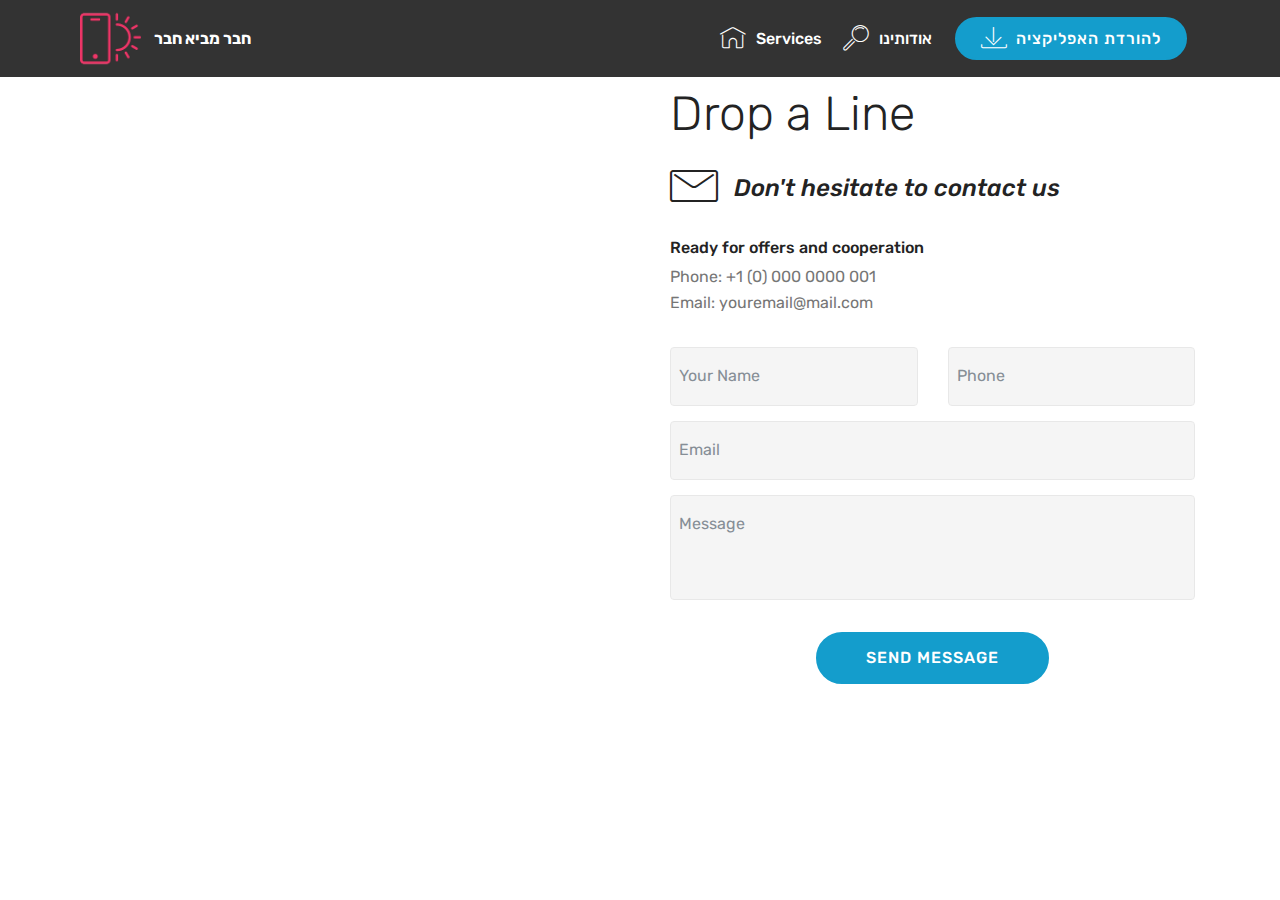
==== commit cc1655ef: "create github pages" ====
--- a/page1.html
+++ b/page1.html
@@ -7,8 +7,8 @@
   <meta name="generator" content="Mobirise v4.5.4, mobirise.com">
   <meta name="viewport" content="width=device-width, initial-scale=1, minimum-scale=1">
   <link rel="shortcut icon" href="assets/images/logo2.png" type="image/x-icon">
-  <meta name="description" content="Web Page Builder Description">
-  <title>Page 1</title>
+  <meta name="description" content="Web Site Maker Description">
+  <title>הרשמה</title>
   <link rel="stylesheet" href="assets/web/assets/mobirise-icons/mobirise-icons.css">
   <link rel="stylesheet" href="assets/tether/tether.min.css">
   <link rel="stylesheet" href="assets/bootstrap/css/bootstrap.min.css">
@@ -22,7 +22,7 @@
   
 </head>
 <body>
-<section class="menu cid-qFz85PgayK" once="menu" id="menu1-l">
+<section class="menu cid-qG3uXUUzIV" once="menu" id="menu1-z">
 
     
 
@@ -42,16 +42,12 @@
                          <img src="assets/images/logo2.png" alt="Mobirise" style="height: 3.8rem;">
                     </a>
                 </span>
-                <span class="navbar-caption-wrap">
-                    <a class="navbar-caption text-white display-4" href="https://mobirise.com">
-                        MOBIRISE
-                    </a>
-                </span>
+                <span class="navbar-caption-wrap"><a class="navbar-caption text-white display-4" href="https://mobirise.com">
+                        חבר מביא חבר</a></span>
             </div>
         </div>
         <div class="collapse navbar-collapse" id="navbarSupportedContent">
-            <ul class="navbar-nav nav-dropdown" data-app-modern-menu="true">
-                <li class="nav-item">
+            <ul class="navbar-nav nav-dropdown" data-app-modern-menu="true"><li class="nav-item">
                     <a class="nav-link link text-white display-4" href="https://mobirise.com">
                         <span class="mbri-home mbr-iconfont mbr-iconfont-btn"></span>
                         Services
@@ -60,91 +56,72 @@
                 <li class="nav-item">
                     <a class="nav-link link text-white display-4" href="https://mobirise.com">
                         <span class="mbri-search mbr-iconfont mbr-iconfont-btn"></span>
-                        About Us
-                    </a>
-                </li>
-            </ul>
-            <div class="navbar-buttons mbr-section-btn">
-                <a class="btn btn-sm btn-primary display-4" href="https://mobirise.com">
+                        אודותינו</a>
+                </li></ul>
+            <div class="navbar-buttons mbr-section-btn"><a class="btn btn-sm btn-primary display-4" href="https://mobirise.com">
                     <span class="mbri-save mbr-iconfont mbr-iconfont-btn "></span>
-                    Try It Now!
-                </a>
-            </div>
+                    להורדת האפליקציה</a></div>
         </div>
     </nav>
 </section>
 
-<section class="engine"><a href="https://mobirise.co/d">website software</a></section><section class="header12 cid-qFADF7uGle mbr-fullscreen mbr-parallax-background" id="header12-m">
+<section class="engine"><a href="https://mobirise.co/p">bootstrap navbar</a></section><section class="mbr-section form4 cid-qG3C40o6Jx" id="form4-13">
 
     
 
-    <div class="mbr-overlay" style="opacity: 0.9; background-color: rgb(15, 118, 153);">
-    </div>
-
-    <div class="container  ">
-            <div class="media-container">
-                <div class="col-md-12 align-center">
-                    <h1 class="mbr-section-title pb-3 mbr-white mbr-bold mbr-fonts-style display-1">TESTING....</h1>
-                    <p class="mbr-text pb-3 mbr-white mbr-fonts-style display-5">
-                        Full screen intro with background image, color overlay and icons
-                    </p>
-                    <div class="mbr-section-btn align-center py-2">
-                        <a class="btn btn-md btn-secondary display-4" href="https://mobirise.com">MORE</a>
+    
+    <div class="container">
+        <div class="row">
+            <div class="col-md-6">
+                <div class="google-map"><iframe frameborder="0" style="border:0" src="https://www.google.com/maps/embed/v1/place?key=AIzaSyA0Dx_boXQiwvdz8sJHoYeZNVTdoWONYkU&amp;q=place_id:ChIJn6wOs6lZwokRLKy1iqRcoKw" allowfullscreen=""></iframe></div>
+            </div>
+            <div class="col-md-6">
+                <h2 class="pb-3 align-left mbr-fonts-style display-2">
+                    Drop a Line
+                </h2>
+                <div>
+                    <div class="icon-block pb-3">
+                        <span class="icon-block__icon">
+                            <span class="mbri-letter mbr-iconfont"></span>
+                        </span>
+                        <h4 class="icon-block__title align-left mbr-fonts-style display-5">
+                            Don't hesitate to contact us
+                        </h4>
                     </div>
-
-                    <div class="icons-media-container mbr-white">
-                        <div class="card col-12 col-md-6 col-lg-3">
-                            <div class="icon-block">
-                            <a href="https://mobirise.com/">
-                                <span class="mbr-iconfont mbri-smile-face"></span>
-                            </a>
-                            </div>
-                            <h5 class="mbr-fonts-style display-5">
-                                Multi Layout
-                            </h5>
-                        </div>
-
-                        <div class="card col-12 col-md-6 col-lg-3">
-                            <div class="icon-block">
-                                <a href="https://mobirise.com/">
-                                    <span class="mbr-iconfont mbri-sun2"></span>
-                                </a>
-                            </div>
-                            <h5 class="mbr-fonts-style display-5">
-                                Creative Idea
-                            </h5>
-                        </div>
-
-                        <div class="card col-12 col-md-6 col-lg-3">
-                            <div class="icon-block">
-                                <a href="https://mobirise.com/">
-                                    <span class="mbr-iconfont mbri-smile-face"></span>
-                                </a>
-                            </div>
-                            <h5 class="mbr-fonts-style display-5">
-                                Target Buyers
-                            </h5>
-                        </div>
-
-                        <div class="card col-12 col-md-6 col-lg-3">
-                            <div class="icon-block">
-                                <a href="https://mobirise.com/">
-                                    <span class="mbri-mobirise mbr-iconfont"></span>
-                                </a>
-                            </div>
-                            <h5 class="mbr-fonts-style display-5">
-                                Reach Top
-                            </h5>
-                        </div>
+                    <div class="icon-contacts pb-3">
+                        <h5 class="align-left mbr-fonts-style display-7">
+                            Ready for offers and cooperation
+                        </h5>
+                        <p class="mbr-text align-left mbr-fonts-style display-7">
+                            Phone: +1 (0) 000 0000 001 <br>
+                            Email: youremail@mail.com
+                        </p>
                     </div>
                 </div>
+                <div data-form-type="formoid">
+                    <div data-form-alert="" hidden="">
+                        Thanks for filling out the form!
+                    </div>
+                    <form class="block mbr-form" action="https://mobirise.com/" method="post" data-form-title="Mobirise Form"><input type="hidden" data-form-email="true" value="lSDnnZDiXE6bCLcj3lOWdbdQQ38Wdmu9GvzoUU3+dO8fpnVanHdpj4eWozh6EnmP8suusmmIwLVw5+bQyaFOOdVpsHUkXPaSQ3oEqZ1U5PLkUK9ejrvYwpRu2M9Sf76j">
+                        <div class="row">
+                            <div class="col-md-6 multi-horizontal" data-for="name">
+                                <input type="text" class="form-control input" name="name" data-form-field="Name" placeholder="Your Name" required="" id="name-form4-13">
+                            </div>
+                            <div class="col-md-6 multi-horizontal" data-for="phone">
+                                <input type="text" class="form-control input" name="phone" data-form-field="Phone" placeholder="Phone" required="" id="phone-form4-13">
+                            </div>
+                            <div class="col-md-12" data-for="email">
+                                <input type="text" class="form-control input" name="email" data-form-field="Email" placeholder="Email" required="" id="email-form4-13">
+                            </div>
+                            <div class="col-md-12" data-for="message">
+                                <textarea class="form-control input" name="message" rows="3" data-form-field="Message" placeholder="Message" style="resize:none" id="message-form4-13"></textarea>
+                            </div>
+                            <div class="input-group-btn col-md-12" style="margin-top: 10px;"><button href="" type="submit" class="btn btn-primary btn-form display-4">SEND MESSAGE</button></div>
+                        </div>
+                    </form>
+                </div>
             </div>
-    </div>
-
-    <div class="mbr-arrow hidden-sm-down" aria-hidden="true">
-        <a href="#next">
-            <i class="mbri-down mbr-iconfont"></i>
-        </a>
+        </div>
     </div>
 </section>
 
@@ -156,8 +133,8 @@
   <script src="assets/smoothscroll/smooth-scroll.js"></script>
   <script src="assets/dropdown/js/script.min.js"></script>
   <script src="assets/touchswipe/jquery.touch-swipe.min.js"></script>
-  <script src="assets/parallax/jarallax.min.js"></script>
   <script src="assets/theme/js/script.js"></script>
+  <script src="assets/formoid/formoid.min.js"></script>
   
   
 </body>
--- a/assets/mobirise/css/mbr-additional.css
+++ b/assets/mobirise/css/mbr-additional.css
@@ -1363,48 +1363,48 @@
   height: auto;
   min-height: 100vh;
 }
-.cid-qFz85PgayK .navbar {
+.cid-qG3uXUUzIV .navbar {
   padding: .5rem 0;
   background: #333333;
   transition: none;
   min-height: 77px;
 }
-.cid-qFz85PgayK .navbar-dropdown.bg-color.transparent.opened {
+.cid-qG3uXUUzIV .navbar-dropdown.bg-color.transparent.opened {
   background: #333333;
 }
-.cid-qFz85PgayK a {
+.cid-qG3uXUUzIV a {
   font-style: normal;
 }
-.cid-qFz85PgayK .nav-item span {
+.cid-qG3uXUUzIV .nav-item span {
   padding-right: 0.4em;
   line-height: 0.5em;
   vertical-align: text-bottom;
   position: relative;
   text-decoration: none;
 }
-.cid-qFz85PgayK .nav-item a {
+.cid-qG3uXUUzIV .nav-item a {
   display: flex;
   align-items: center;
   justify-content: center;
   padding: 0.7rem 0 !important;
   margin: 0rem .65rem !important;
 }
-.cid-qFz85PgayK .nav-item:focus,
-.cid-qFz85PgayK .nav-link:focus {
+.cid-qG3uXUUzIV .nav-item:focus,
+.cid-qG3uXUUzIV .nav-link:focus {
   outline: none;
 }
-.cid-qFz85PgayK .btn {
+.cid-qG3uXUUzIV .btn {
   padding: 0.4rem 1.5rem;
   display: inline-flex;
   align-items: center;
 }
-.cid-qFz85PgayK .btn .mbr-iconfont {
+.cid-qG3uXUUzIV .btn .mbr-iconfont {
   font-size: 1.6rem;
 }
-.cid-qFz85PgayK .menu-logo {
+.cid-qG3uXUUzIV .menu-logo {
   margin-right: auto;
 }
-.cid-qFz85PgayK .menu-logo .navbar-brand {
+.cid-qG3uXUUzIV .menu-logo .navbar-brand {
   display: flex;
   margin-left: 5rem;
   padding: 0;
@@ -1412,7 +1412,7 @@
   min-height: 3.8rem;
   align-items: center;
 }
-.cid-qFz85PgayK .menu-logo .navbar-brand .navbar-caption-wrap {
+.cid-qG3uXUUzIV .menu-logo .navbar-brand .navbar-caption-wrap {
   display: -webkit-flex;
   -webkit-align-items: center;
   align-items: center;
@@ -1420,40 +1420,40 @@
   min-width: 7rem;
   margin: .3rem 0;
 }
-.cid-qFz85PgayK .menu-logo .navbar-brand .navbar-caption-wrap .navbar-caption {
+.cid-qG3uXUUzIV .menu-logo .navbar-brand .navbar-caption-wrap .navbar-caption {
   line-height: 1.2rem !important;
   padding-right: 2rem;
 }
-.cid-qFz85PgayK .menu-logo .navbar-brand .navbar-logo {
+.cid-qG3uXUUzIV .menu-logo .navbar-brand .navbar-logo {
   font-size: 4rem;
   transition: font-size 0.25s;
 }
-.cid-qFz85PgayK .menu-logo .navbar-brand .navbar-logo img {
+.cid-qG3uXUUzIV .menu-logo .navbar-brand .navbar-logo img {
   display: flex;
 }
-.cid-qFz85PgayK .menu-logo .navbar-brand .navbar-logo .mbr-iconfont {
+.cid-qG3uXUUzIV .menu-logo .navbar-brand .navbar-logo .mbr-iconfont {
   transition: font-size 0.25s;
 }
-.cid-qFz85PgayK .navbar-toggleable-sm .navbar-collapse {
+.cid-qG3uXUUzIV .navbar-toggleable-sm .navbar-collapse {
   justify-content: flex-end;
   -webkit-justify-content: flex-end;
   padding-right: 5rem;
   width: auto;
 }
-.cid-qFz85PgayK .navbar-toggleable-sm .navbar-collapse .navbar-nav {
+.cid-qG3uXUUzIV .navbar-toggleable-sm .navbar-collapse .navbar-nav {
   flex-wrap: wrap;
   -webkit-flex-wrap: wrap;
   padding-left: 0;
 }
-.cid-qFz85PgayK .navbar-toggleable-sm .navbar-collapse .navbar-nav .nav-item {
+.cid-qG3uXUUzIV .navbar-toggleable-sm .navbar-collapse .navbar-nav .nav-item {
   -webkit-align-self: center;
   align-self: center;
 }
-.cid-qFz85PgayK .navbar-toggleable-sm .navbar-collapse .navbar-buttons {
+.cid-qG3uXUUzIV .navbar-toggleable-sm .navbar-collapse .navbar-buttons {
   padding-left: 0;
   padding-bottom: 0;
 }
-.cid-qFz85PgayK .dropdown .dropdown-menu {
+.cid-qG3uXUUzIV .dropdown .dropdown-menu {
   background: #333333;
   display: none;
   position: absolute;
@@ -1462,20 +1462,20 @@
   padding-bottom: 1.4rem;
   text-align: left;
 }
-.cid-qFz85PgayK .dropdown .dropdown-menu .dropdown-item {
+.cid-qG3uXUUzIV .dropdown .dropdown-menu .dropdown-item {
   width: auto;
   padding: 0.235em 1.5385em 0.235em 1.5385em !important;
 }
-.cid-qFz85PgayK .dropdown .dropdown-menu .dropdown-item::after {
+.cid-qG3uXUUzIV .dropdown .dropdown-menu .dropdown-item::after {
   right: 0.5rem;
 }
-.cid-qFz85PgayK .dropdown .dropdown-menu .dropdown-submenu {
+.cid-qG3uXUUzIV .dropdown .dropdown-menu .dropdown-submenu {
   margin: 0;
 }
-.cid-qFz85PgayK .dropdown.open > .dropdown-menu {
+.cid-qG3uXUUzIV .dropdown.open > .dropdown-menu {
   display: block;
 }
-.cid-qFz85PgayK .navbar-toggleable-sm.opened:after {
+.cid-qG3uXUUzIV .navbar-toggleable-sm.opened:after {
   position: absolute;
   width: 100vw;
   height: 100vh;
@@ -1487,28 +1487,28 @@
   -webkit-transform: translateY(100%);
   z-index: 1000;
 }
-.cid-qFz85PgayK .navbar.navbar-short {
+.cid-qG3uXUUzIV .navbar.navbar-short {
   min-height: 60px;
   transition: all .2s;
 }
-.cid-qFz85PgayK .navbar.navbar-short .navbar-toggler-right {
+.cid-qG3uXUUzIV .navbar.navbar-short .navbar-toggler-right {
   top: 20px;
 }
-.cid-qFz85PgayK .navbar.navbar-short .navbar-logo a {
+.cid-qG3uXUUzIV .navbar.navbar-short .navbar-logo a {
   font-size: 2.5rem !important;
   line-height: 2.5rem;
   transition: font-size 0.25s;
 }
-.cid-qFz85PgayK .navbar.navbar-short .navbar-logo a .mbr-iconfont {
+.cid-qG3uXUUzIV .navbar.navbar-short .navbar-logo a .mbr-iconfont {
   font-size: 2.5rem !important;
 }
-.cid-qFz85PgayK .navbar.navbar-short .navbar-logo a img {
+.cid-qG3uXUUzIV .navbar.navbar-short .navbar-logo a img {
   height: 3rem !important;
 }
-.cid-qFz85PgayK .navbar.navbar-short .navbar-brand {
+.cid-qG3uXUUzIV .navbar.navbar-short .navbar-brand {
   min-height: 3rem;
 }
-.cid-qFz85PgayK button.navbar-toggler {
+.cid-qG3uXUUzIV button.navbar-toggler {
   width: 31px;
   height: 18px;
   cursor: pointer;
@@ -1516,10 +1516,10 @@
   top: 1.5rem;
   right: 1rem;
 }
-.cid-qFz85PgayK button.navbar-toggler:focus {
+.cid-qG3uXUUzIV button.navbar-toggler:focus {
   outline: none;
 }
-.cid-qFz85PgayK button.navbar-toggler .hamburger span {
+.cid-qG3uXUUzIV button.navbar-toggler .hamburger span {
   position: absolute;
   right: 0;
   width: 30px;
@@ -1527,88 +1527,88 @@
   border-right: 5px;
   background-color: #ffffff;
 }
-.cid-qFz85PgayK button.navbar-toggler .hamburger span:nth-child(1) {
+.cid-qG3uXUUzIV button.navbar-toggler .hamburger span:nth-child(1) {
   top: 0;
   transition: all .2s;
 }
-.cid-qFz85PgayK button.navbar-toggler .hamburger span:nth-child(2) {
+.cid-qG3uXUUzIV button.navbar-toggler .hamburger span:nth-child(2) {
   top: 8px;
   transition: all .15s;
 }
-.cid-qFz85PgayK button.navbar-toggler .hamburger span:nth-child(3) {
+.cid-qG3uXUUzIV button.navbar-toggler .hamburger span:nth-child(3) {
   top: 8px;
   transition: all .15s;
 }
-.cid-qFz85PgayK button.navbar-toggler .hamburger span:nth-child(4) {
+.cid-qG3uXUUzIV button.navbar-toggler .hamburger span:nth-child(4) {
   top: 16px;
   transition: all .2s;
 }
-.cid-qFz85PgayK nav.opened .hamburger span:nth-child(1) {
+.cid-qG3uXUUzIV nav.opened .hamburger span:nth-child(1) {
   top: 8px;
   width: 0;
   opacity: 0;
   right: 50%;
   transition: all .2s;
 }
-.cid-qFz85PgayK nav.opened .hamburger span:nth-child(2) {
+.cid-qG3uXUUzIV nav.opened .hamburger span:nth-child(2) {
   -webkit-transform: rotate(45deg);
   transform: rotate(45deg);
   transition: all .25s;
 }
-.cid-qFz85PgayK nav.opened .hamburger span:nth-child(3) {
+.cid-qG3uXUUzIV nav.opened .hamburger span:nth-child(3) {
   -webkit-transform: rotate(-45deg);
   transform: rotate(-45deg);
   transition: all .25s;
 }
-.cid-qFz85PgayK nav.opened .hamburger span:nth-child(4) {
+.cid-qG3uXUUzIV nav.opened .hamburger span:nth-child(4) {
   top: 8px;
   width: 0;
   opacity: 0;
   right: 50%;
   transition: all .2s;
 }
-.cid-qFz85PgayK .collapsed.navbar-expand {
+.cid-qG3uXUUzIV .collapsed.navbar-expand {
   flex-direction: column;
 }
-.cid-qFz85PgayK .collapsed .btn {
+.cid-qG3uXUUzIV .collapsed .btn {
   display: flex;
 }
-.cid-qFz85PgayK .collapsed .navbar-collapse {
+.cid-qG3uXUUzIV .collapsed .navbar-collapse {
   display: none !important;
   padding-right: 0 !important;
 }
-.cid-qFz85PgayK .collapsed .navbar-collapse.collapsing,
-.cid-qFz85PgayK .collapsed .navbar-collapse.show {
+.cid-qG3uXUUzIV .collapsed .navbar-collapse.collapsing,
+.cid-qG3uXUUzIV .collapsed .navbar-collapse.show {
   display: block !important;
 }
-.cid-qFz85PgayK .collapsed .navbar-collapse.collapsing .navbar-nav,
-.cid-qFz85PgayK .collapsed .navbar-collapse.show .navbar-nav {
+.cid-qG3uXUUzIV .collapsed .navbar-collapse.collapsing .navbar-nav,
+.cid-qG3uXUUzIV .collapsed .navbar-collapse.show .navbar-nav {
   display: block;
   text-align: center;
 }
-.cid-qFz85PgayK .collapsed .navbar-collapse.collapsing .navbar-nav .nav-item,
-.cid-qFz85PgayK .collapsed .navbar-collapse.show .navbar-nav .nav-item {
+.cid-qG3uXUUzIV .collapsed .navbar-collapse.collapsing .navbar-nav .nav-item,
+.cid-qG3uXUUzIV .collapsed .navbar-collapse.show .navbar-nav .nav-item {
   clear: both;
 }
-.cid-qFz85PgayK .collapsed .navbar-collapse.collapsing .navbar-buttons,
-.cid-qFz85PgayK .collapsed .navbar-collapse.show .navbar-buttons {
+.cid-qG3uXUUzIV .collapsed .navbar-collapse.collapsing .navbar-buttons,
+.cid-qG3uXUUzIV .collapsed .navbar-collapse.show .navbar-buttons {
   text-align: center;
 }
-.cid-qFz85PgayK .collapsed .navbar-collapse.collapsing .navbar-buttons:last-child,
-.cid-qFz85PgayK .collapsed .navbar-collapse.show .navbar-buttons:last-child {
+.cid-qG3uXUUzIV .collapsed .navbar-collapse.collapsing .navbar-buttons:last-child,
+.cid-qG3uXUUzIV .collapsed .navbar-collapse.show .navbar-buttons:last-child {
   margin-bottom: 1rem;
 }
-.cid-qFz85PgayK .collapsed button.navbar-toggler {
+.cid-qG3uXUUzIV .collapsed button.navbar-toggler {
   display: block;
 }
-.cid-qFz85PgayK .collapsed .navbar-brand {
+.cid-qG3uXUUzIV .collapsed .navbar-brand {
   margin-left: 1rem !important;
 }
-.cid-qFz85PgayK .collapsed .navbar-toggleable-sm {
+.cid-qG3uXUUzIV .collapsed .navbar-toggleable-sm {
   flex-direction: column;
   -webkit-flex-direction: column;
 }
-.cid-qFz85PgayK .collapsed .dropdown .dropdown-menu {
+.cid-qG3uXUUzIV .collapsed .dropdown .dropdown-menu {
   width: 100%;
   text-align: center;
   position: relative;
@@ -1620,19 +1620,19 @@
   transition-duration: .5s;
   transition-property: opacity,padding,height;
 }
-.cid-qFz85PgayK .collapsed .dropdown.open > .dropdown-menu {
+.cid-qG3uXUUzIV .collapsed .dropdown.open > .dropdown-menu {
   position: relative;
   opacity: 1;
   height: auto;
   padding: 1.4rem 0;
   visibility: visible;
 }
-.cid-qFz85PgayK .collapsed .dropdown .dropdown-submenu {
+.cid-qG3uXUUzIV .collapsed .dropdown .dropdown-submenu {
   left: 0;
   text-align: center;
   width: 100%;
 }
-.cid-qFz85PgayK .collapsed .dropdown .dropdown-toggle[data-toggle="dropdown-submenu"]::after {
+.cid-qG3uXUUzIV .collapsed .dropdown .dropdown-toggle[data-toggle="dropdown-submenu"]::after {
   margin-top: 0;
   position: inherit;
   right: 0;
@@ -1648,51 +1648,51 @@
   border-left: .30em solid transparent;
 }
 @media (max-width: 991px) {
-  .cid-qFz85PgayK .navbar-expand {
+  .cid-qG3uXUUzIV .navbar-expand {
     flex-direction: column;
   }
-  .cid-qFz85PgayK img {
+  .cid-qG3uXUUzIV img {
     height: 3.8rem !important;
   }
-  .cid-qFz85PgayK .btn {
+  .cid-qG3uXUUzIV .btn {
     display: flex;
   }
-  .cid-qFz85PgayK button.navbar-toggler {
+  .cid-qG3uXUUzIV button.navbar-toggler {
     display: block;
   }
-  .cid-qFz85PgayK .navbar-brand {
+  .cid-qG3uXUUzIV .navbar-brand {
     margin-left: 1rem !important;
   }
-  .cid-qFz85PgayK .navbar-toggleable-sm {
+  .cid-qG3uXUUzIV .navbar-toggleable-sm {
     flex-direction: column;
     -webkit-flex-direction: column;
   }
-  .cid-qFz85PgayK .navbar-collapse {
+  .cid-qG3uXUUzIV .navbar-collapse {
     display: none !important;
     padding-right: 0 !important;
   }
-  .cid-qFz85PgayK .navbar-collapse.collapsing,
-  .cid-qFz85PgayK .navbar-collapse.show {
+  .cid-qG3uXUUzIV .navbar-collapse.collapsing,
+  .cid-qG3uXUUzIV .navbar-collapse.show {
     display: block !important;
   }
-  .cid-qFz85PgayK .navbar-collapse.collapsing .navbar-nav,
-  .cid-qFz85PgayK .navbar-collapse.show .navbar-nav {
+  .cid-qG3uXUUzIV .navbar-collapse.collapsing .navbar-nav,
+  .cid-qG3uXUUzIV .navbar-collapse.show .navbar-nav {
     display: block;
     text-align: center;
   }
-  .cid-qFz85PgayK .navbar-collapse.collapsing .navbar-nav .nav-item,
-  .cid-qFz85PgayK .navbar-collapse.show .navbar-nav .nav-item {
+  .cid-qG3uXUUzIV .navbar-collapse.collapsing .navbar-nav .nav-item,
+  .cid-qG3uXUUzIV .navbar-collapse.show .navbar-nav .nav-item {
     clear: both;
   }
-  .cid-qFz85PgayK .navbar-collapse.collapsing .navbar-buttons,
-  .cid-qFz85PgayK .navbar-collapse.show .navbar-buttons {
+  .cid-qG3uXUUzIV .navbar-collapse.collapsing .navbar-buttons,
+  .cid-qG3uXUUzIV .navbar-collapse.show .navbar-buttons {
     text-align: center;
   }
-  .cid-qFz85PgayK .navbar-collapse.collapsing .navbar-buttons:last-child,
-  .cid-qFz85PgayK .navbar-collapse.show .navbar-buttons:last-child {
+  .cid-qG3uXUUzIV .navbar-collapse.collapsing .navbar-buttons:last-child,
+  .cid-qG3uXUUzIV .navbar-collapse.show .navbar-buttons:last-child {
     margin-bottom: 1rem;
   }
-  .cid-qFz85PgayK .dropdown .dropdown-menu {
+  .cid-qG3uXUUzIV .dropdown .dropdown-menu {
     width: 100%;
     text-align: center;
     position: relative;
@@ -1704,19 +1704,19 @@
     transition-duration: .5s;
     transition-property: opacity,padding,height;
   }
-  .cid-qFz85PgayK .dropdown.open > .dropdown-menu {
+  .cid-qG3uXUUzIV .dropdown.open > .dropdown-menu {
     position: relative;
     opacity: 1;
     height: auto;
     padding: 1.4rem 0;
     visibility: visible;
   }
-  .cid-qFz85PgayK .dropdown .dropdown-submenu {
+  .cid-qG3uXUUzIV .dropdown .dropdown-submenu {
     left: 0;
     text-align: center;
     width: 100%;
   }
-  .cid-qFz85PgayK .dropdown .dropdown-toggle[data-toggle="dropdown-submenu"]::after {
+  .cid-qG3uXUUzIV .dropdown .dropdown-toggle[data-toggle="dropdown-submenu"]::after {
     margin-top: 0;
     position: inherit;
     right: 0;
@@ -1733,155 +1733,291 @@
   }
 }
 @media (min-width: 767px) {
-  .cid-qFz85PgayK .menu-logo {
+  .cid-qG3uXUUzIV .menu-logo {
     flex-shrink: 0;
   }
 }
-.cid-qFz85PgayK .navbar-collapse {
+.cid-qG3uXUUzIV .navbar-collapse {
   flex-basis: auto;
 }
-.cid-qFz85PgayK .nav-link:hover,
-.cid-qFz85PgayK .dropdown-item:hover {
+.cid-qG3uXUUzIV .nav-link:hover,
+.cid-qG3uXUUzIV .dropdown-item:hover {
   color: #c1c1c1 !important;
 }
-.cid-qFz85SGSq1 {
-  background-image: url("../../../assets/images/jumbotron.jpg");
-}
-.cid-qFz861nMho {
-  padding-top: 60px;
-  padding-bottom: 60px;
+.cid-qG3v9UyuqX {
+  background-image: url("../../../assets/images/background5.jpg");
+}
+.cid-qG3v9UyuqX .media-content {
+  word-wrap: break-word;
+}
+.cid-qG3v9UyuqX .form-inline {
+  display: block;
+}
+.cid-qG3v9UyuqX .form-inline .form-group {
+  padding: 0.5rem;
+  display: inline-block;
+}
+.cid-qG3v9UyuqX .form-inline .buttons-wrap {
+  display: inline-block;
+}
+.cid-qG3v9UyuqX .form-inline input {
+  text-align: center;
+}
+.cid-qG3v9UyuqX .mbr-figure {
+  padding-bottom: 2rem;
+}
+@media (min-width: 992px) {
+  .cid-qG3v9UyuqX .mbr-figure {
+    padding-right: 4rem;
+  }
+}
+@media (max-width: 992px) {
+  .cid-qG3v9UyuqX .mbr-text {
+    text-align: center;
+  }
+  .cid-qG3v9UyuqX .form-inline {
+    text-align: center;
+  }
+}
+@media (max-width: 768px) {
+  .cid-qG3v9UyuqX .form-inline input {
+    font-size: .85rem;
+  }
+}
+.cid-qG3vSVJdj9 {
+  padding-top: 90px;
+  padding-bottom: 90px;
+  background-color: #efefef;
+}
+.cid-qG3vSVJdj9 .mbr-section-subtitle {
+  color: #767676;
+}
+.cid-qG3vSVJdj9 .mbr-text {
+  color: #767676;
+}
+.cid-qG3vSVJdj9 .card {
+  display: flex;
+  position: relative;
+  justify-content: center;
+}
+.cid-qG3vSVJdj9 .card-wrapper {
+  height: 100%;
+  box-shadow: 0px 0px 0px 0px rgba(0, 0, 0, 0);
+  transition: box-shadow 0.3s;
+}
+.cid-qG3vSVJdj9 .card-wrapper .card-img {
+  display: flex;
+  flex-direction: column;
+  align-items: center;
+  justify-content: center;
+  position: relative;
+  overflow: hidden;
+  border-bottom-right-radius: 0;
+  border-bottom-left-radius: 0;
+}
+.cid-qG3vSVJdj9 .card-wrapper .card-img .mbr-overlay {
+  background-color: #efefef;
+  display: none;
+  transition: opacity .3s;
+}
+.cid-qG3vSVJdj9 .card-wrapper .card-img .mbr-section-btn {
+  display: flex;
+  position: absolute;
+  transition: opacity .3s;
+  width: 100%;
+  margin: auto;
+  left: 0;
+  justify-content: center;
+  align-items: center;
+}
+.cid-qG3vSVJdj9 .card-wrapper .card-img img {
+  width: 100%;
+  height: 100%;
+}
+.cid-qG3vSVJdj9 .card-wrapper .card-box {
+  background-color: #ffffff;
+  padding: 0 2rem 2rem 2rem;
+  border-bottom-left-radius: 0;
+  border-bottom-right-radius: 0;
+}
+.cid-qG3vSVJdj9 .card-wrapper .card-box h4 {
+  font-weight: 500;
+  margin-bottom: 0;
+  padding-top: 2rem;
+}
+.cid-qG3vSVJdj9 .card-wrapper .card-box p {
+  margin-bottom: 0;
+  padding-top: 1.5rem;
+}
+.cid-qG3vSVJdj9 .card-wrapper:hover {
+  box-shadow: 0px 0px 30px 0px rgba(0, 0, 0, 0.05);
+  transition: box-shadow 0.3s;
+}
+.cid-qG3vSVJdj9 .popup-btn .mbr-overlay {
+  display: block !important;
+  opacity: 0;
+}
+.cid-qG3vSVJdj9 .popup-btn .mbr-section-btn {
+  height: 100%;
+  display: flex !important;
+  opacity: 0;
+}
+.cid-qG3vSVJdj9 .popup-btn:hover .mbr-overlay {
+  opacity: .5;
+}
+.cid-qG3vSVJdj9 .popup-btn:hover .mbr-section-btn {
+  opacity: 1;
+}
+.cid-qG3vSVJdj9 .mbr-section-title {
+  text-align: center;
+}
+.cid-qG3woXKjR7 {
+  padding-top: 45px;
+  padding-bottom: 45px;
   background-color: #2e2e2e;
 }
 @media (max-width: 767px) {
-  .cid-qFz861nMho .content {
+  .cid-qG3woXKjR7 .content {
     text-align: center;
   }
-  .cid-qFz861nMho .content > div:not(:last-child) {
+  .cid-qG3woXKjR7 .content > div:not(:last-child) {
     margin-bottom: 2rem;
   }
 }
-@media (max-width: 767px) {
-  .cid-qFz861nMho .media-wrap {
-    margin-bottom: 1rem;
-  }
-}
-.cid-qFz861nMho .media-wrap .mbr-iconfont-logo {
-  font-size: 7.5rem;
-  color: #f36;
-}
-.cid-qFz861nMho .media-wrap img {
+.cid-qG3woXKjR7 .img-logo img {
   height: 6rem;
 }
-@media (max-width: 767px) {
-  .cid-qFz861nMho .footer-lower .copyright {
-    margin-bottom: 1rem;
-    text-align: center;
-  }
-}
-.cid-qFz861nMho .footer-lower hr {
-  margin: 1rem 0;
-  border-color: #fff;
-  opacity: .05;
-}
-.cid-qFz861nMho .footer-lower .social-list {
+.cid-qG3woXKjR7 [type="email"] {
+  font-size: .75rem;
+  margin-bottom: 5px;
+  text-align: center;
+  min-width: 150px;
+}
+.cid-qG3woXKjR7 .input-group-btn {
+  display: inline-block;
+}
+.cid-qG3woXKjR7 .input-group-btn a.btn {
+  margin: 0 !important;
+}
+.cid-qG3woXKjR7 .input-group {
+  -webkit-flex-wrap: wrap;
+  flex-wrap: wrap;
+  justify-content: center;
+}
+.cid-qG3woXKjR7 [type="submit"] {
+  padding: .75rem 1.5625rem !important;
+  margin-left: .625rem;
+  text-transform: none;
+}
+.cid-qG3woXKjR7 .social-list {
   padding-left: 0;
   margin-bottom: 0;
   list-style: none;
   display: flex;
   flex-wrap: wrap;
-  justify-content: flex-end;
-  -webkit-justify-content: flex-end;
-}
-.cid-qFz861nMho .footer-lower .social-list .mbr-iconfont-social {
+}
+.cid-qG3woXKjR7 .social-list .mbr-iconfont-social {
   font-size: 1.3rem;
   color: #fff;
 }
-.cid-qFz861nMho .footer-lower .social-list .soc-item {
+.cid-qG3woXKjR7 .social-list .soc-item {
   margin: 0 .5rem;
 }
-.cid-qFz861nMho .footer-lower .social-list a {
+.cid-qG3woXKjR7 .social-list a {
   margin: 0;
   opacity: .5;
   -webkit-transition: .2s linear;
   transition: .2s linear;
 }
-.cid-qFz861nMho .footer-lower .social-list a:hover {
+.cid-qG3woXKjR7 .social-list a:hover {
   opacity: 1;
 }
 @media (max-width: 767px) {
-  .cid-qFz861nMho .footer-lower .social-list {
+  .cid-qG3woXKjR7 .social-list {
     justify-content: center;
     -webkit-justify-content: center;
   }
 }
-.cid-qFz98RDh6Q {
-  background-image: url("../../../assets/images/03.jpg");
-}
-.cid-qFz98RDh6Q .icons-media-container {
-  display: flex;
+@media (max-width: 767px) {
+  .cid-qG3woXKjR7 .footer-lower .copyright {
+    margin-bottom: 1rem;
+    text-align: center;
+  }
+}
+.cid-qG3woXKjR7 .footer-lower hr {
+  margin: 1rem 0;
+  border-color: #fff;
+  opacity: .05;
+}
+.cid-qG3woXKjR7 form .input-group input.form-control,
+.cid-qG3woXKjR7 form .input-group-btn .btn {
+  border-top-right-radius: 3px;
+  border-bottom-right-radius: 3px;
+  border-top-left-radius: 3px;
+  border-bottom-left-radius: 3px;
+}
+.cid-qG3woXKjR7 .form-inline {
   justify-content: center;
-  -webkit-justify-content: center;
-  flex-direction: row;
-  -webkit-flex-direction: row;
-  flex-wrap: wrap;
-  -webkit-flex-wrap: wrap;
-  padding-top: 4rem;
-}
-.cid-qFz98RDh6Q .icons-media-container .mbr-iconfont {
-  font-size: 96px;
-  color: #ffffff;
-}
-.cid-qFz98RDh6Q .icons-media-container .icon-block {
-  padding-bottom: 1rem;
-}
-.cid-qFz98RDh6Q .mbr-text {
-  color: #ffffff;
-}
-.cid-qFz98RDh6Q .card {
-  padding-bottom: 1.5rem;
-}
-.cid-qFz85PgayK .navbar {
+}
+.cid-qG3woXKjR7 .form-group {
+  margin: 0;
+}
+@media (max-width: 767px) {
+  .cid-qG3woXKjR7 .foot-logo {
+    text-align: center !important;
+  }
+  .cid-qG3woXKjR7 .foot-title {
+    text-align: center !important;
+  }
+  .cid-qG3woXKjR7 .mbr-text {
+    text-align: center !important;
+  }
+}
+.cid-qG3AkkmRjo {
+  background: linear-gradient(45deg, #7fd9fc, #6576aa);
+}
+.cid-qG3uXUUzIV .navbar {
   padding: .5rem 0;
   background: #333333;
   transition: none;
   min-height: 77px;
 }
-.cid-qFz85PgayK .navbar-dropdown.bg-color.transparent.opened {
+.cid-qG3uXUUzIV .navbar-dropdown.bg-color.transparent.opened {
   background: #333333;
 }
-.cid-qFz85PgayK a {
+.cid-qG3uXUUzIV a {
   font-style: normal;
 }
-.cid-qFz85PgayK .nav-item span {
+.cid-qG3uXUUzIV .nav-item span {
   padding-right: 0.4em;
   line-height: 0.5em;
   vertical-align: text-bottom;
   position: relative;
   text-decoration: none;
 }
-.cid-qFz85PgayK .nav-item a {
+.cid-qG3uXUUzIV .nav-item a {
   display: flex;
   align-items: center;
   justify-content: center;
   padding: 0.7rem 0 !important;
   margin: 0rem .65rem !important;
 }
-.cid-qFz85PgayK .nav-item:focus,
-.cid-qFz85PgayK .nav-link:focus {
+.cid-qG3uXUUzIV .nav-item:focus,
+.cid-qG3uXUUzIV .nav-link:focus {
   outline: none;
 }
-.cid-qFz85PgayK .btn {
+.cid-qG3uXUUzIV .btn {
   padding: 0.4rem 1.5rem;
   display: inline-flex;
   align-items: center;
 }
-.cid-qFz85PgayK .btn .mbr-iconfont {
+.cid-qG3uXUUzIV .btn .mbr-iconfont {
   font-size: 1.6rem;
 }
-.cid-qFz85PgayK .menu-logo {
+.cid-qG3uXUUzIV .menu-logo {
   margin-right: auto;
 }
-.cid-qFz85PgayK .menu-logo .navbar-brand {
+.cid-qG3uXUUzIV .menu-logo .navbar-brand {
   display: flex;
   margin-left: 5rem;
   padding: 0;
@@ -1889,7 +2025,7 @@
   min-height: 3.8rem;
   align-items: center;
 }
-.cid-qFz85PgayK .menu-logo .navbar-brand .navbar-caption-wrap {
+.cid-qG3uXUUzIV .menu-logo .navbar-brand .navbar-caption-wrap {
   display: -webkit-flex;
   -webkit-align-items: center;
   align-items: center;
@@ -1897,40 +2033,40 @@
   min-width: 7rem;
   margin: .3rem 0;
 }
-.cid-qFz85PgayK .menu-logo .navbar-brand .navbar-caption-wrap .navbar-caption {
+.cid-qG3uXUUzIV .menu-logo .navbar-brand .navbar-caption-wrap .navbar-caption {
   line-height: 1.2rem !important;
   padding-right: 2rem;
 }
-.cid-qFz85PgayK .menu-logo .navbar-brand .navbar-logo {
+.cid-qG3uXUUzIV .menu-logo .navbar-brand .navbar-logo {
   font-size: 4rem;
   transition: font-size 0.25s;
 }
-.cid-qFz85PgayK .menu-logo .navbar-brand .navbar-logo img {
+.cid-qG3uXUUzIV .menu-logo .navbar-brand .navbar-logo img {
   display: flex;
 }
-.cid-qFz85PgayK .menu-logo .navbar-brand .navbar-logo .mbr-iconfont {
+.cid-qG3uXUUzIV .menu-logo .navbar-brand .navbar-logo .mbr-iconfont {
   transition: font-size 0.25s;
 }
-.cid-qFz85PgayK .navbar-toggleable-sm .navbar-collapse {
+.cid-qG3uXUUzIV .navbar-toggleable-sm .navbar-collapse {
   justify-content: flex-end;
   -webkit-justify-content: flex-end;
   padding-right: 5rem;
   width: auto;
 }
-.cid-qFz85PgayK .navbar-toggleable-sm .navbar-collapse .navbar-nav {
+.cid-qG3uXUUzIV .navbar-toggleable-sm .navbar-collapse .navbar-nav {
   flex-wrap: wrap;
   -webkit-flex-wrap: wrap;
   padding-left: 0;
 }
-.cid-qFz85PgayK .navbar-toggleable-sm .navbar-collapse .navbar-nav .nav-item {
+.cid-qG3uXUUzIV .navbar-toggleable-sm .navbar-collapse .navbar-nav .nav-item {
   -webkit-align-self: center;
   align-self: center;
 }
-.cid-qFz85PgayK .navbar-toggleable-sm .navbar-collapse .navbar-buttons {
+.cid-qG3uXUUzIV .navbar-toggleable-sm .navbar-collapse .navbar-buttons {
   padding-left: 0;
   padding-bottom: 0;
 }
-.cid-qFz85PgayK .dropdown .dropdown-menu {
+.cid-qG3uXUUzIV .dropdown .dropdown-menu {
   background: #333333;
   display: none;
   position: absolute;
@@ -1939,20 +2075,20 @@
   padding-bottom: 1.4rem;
   text-align: left;
 }
-.cid-qFz85PgayK .dropdown .dropdown-menu .dropdown-item {
+.cid-qG3uXUUzIV .dropdown .dropdown-menu .dropdown-item {
   width: auto;
   padding: 0.235em 1.5385em 0.235em 1.5385em !important;
 }
-.cid-qFz85PgayK .dropdown .dropdown-menu .dropdown-item::after {
+.cid-qG3uXUUzIV .dropdown .dropdown-menu .dropdown-item::after {
   right: 0.5rem;
 }
-.cid-qFz85PgayK .dropdown .dropdown-menu .dropdown-submenu {
+.cid-qG3uXUUzIV .dropdown .dropdown-menu .dropdown-submenu {
   margin: 0;
 }
-.cid-qFz85PgayK .dropdown.open > .dropdown-menu {
+.cid-qG3uXUUzIV .dropdown.open > .dropdown-menu {
   display: block;
 }
-.cid-qFz85PgayK .navbar-toggleable-sm.opened:after {
+.cid-qG3uXUUzIV .navbar-toggleable-sm.opened:after {
   position: absolute;
   width: 100vw;
   height: 100vh;
@@ -1964,28 +2100,28 @@
   -webkit-transform: translateY(100%);
   z-index: 1000;
 }
-.cid-qFz85PgayK .navbar.navbar-short {
+.cid-qG3uXUUzIV .navbar.navbar-short {
   min-height: 60px;
   transition: all .2s;
 }
-.cid-qFz85PgayK .navbar.navbar-short .navbar-toggler-right {
+.cid-qG3uXUUzIV .navbar.navbar-short .navbar-toggler-right {
   top: 20px;
 }
-.cid-qFz85PgayK .navbar.navbar-short .navbar-logo a {
+.cid-qG3uXUUzIV .navbar.navbar-short .navbar-logo a {
   font-size: 2.5rem !important;
   line-height: 2.5rem;
   transition: font-size 0.25s;
 }
-.cid-qFz85PgayK .navbar.navbar-short .navbar-logo a .mbr-iconfont {
+.cid-qG3uXUUzIV .navbar.navbar-short .navbar-logo a .mbr-iconfont {
   font-size: 2.5rem !important;
 }
-.cid-qFz85PgayK .navbar.navbar-short .navbar-logo a img {
+.cid-qG3uXUUzIV .navbar.navbar-short .navbar-logo a img {
   height: 3rem !important;
 }
-.cid-qFz85PgayK .navbar.navbar-short .navbar-brand {
+.cid-qG3uXUUzIV .navbar.navbar-short .navbar-brand {
   min-height: 3rem;
 }
-.cid-qFz85PgayK button.navbar-toggler {
+.cid-qG3uXUUzIV button.navbar-toggler {
   width: 31px;
   height: 18px;
   cursor: pointer;
@@ -1993,10 +2129,10 @@
   top: 1.5rem;
   right: 1rem;
 }
-.cid-qFz85PgayK button.navbar-toggler:focus {
+.cid-qG3uXUUzIV button.navbar-toggler:focus {
   outline: none;
 }
-.cid-qFz85PgayK button.navbar-toggler .hamburger span {
+.cid-qG3uXUUzIV button.navbar-toggler .hamburger span {
   position: absolute;
   right: 0;
   width: 30px;
@@ -2004,88 +2140,88 @@
   border-right: 5px;
   background-color: #ffffff;
 }
-.cid-qFz85PgayK button.navbar-toggler .hamburger span:nth-child(1) {
+.cid-qG3uXUUzIV button.navbar-toggler .hamburger span:nth-child(1) {
   top: 0;
   transition: all .2s;
 }
-.cid-qFz85PgayK button.navbar-toggler .hamburger span:nth-child(2) {
+.cid-qG3uXUUzIV button.navbar-toggler .hamburger span:nth-child(2) {
   top: 8px;
   transition: all .15s;
 }
-.cid-qFz85PgayK button.navbar-toggler .hamburger span:nth-child(3) {
+.cid-qG3uXUUzIV button.navbar-toggler .hamburger span:nth-child(3) {
   top: 8px;
   transition: all .15s;
 }
-.cid-qFz85PgayK button.navbar-toggler .hamburger span:nth-child(4) {
+.cid-qG3uXUUzIV button.navbar-toggler .hamburger span:nth-child(4) {
   top: 16px;
   transition: all .2s;
 }
-.cid-qFz85PgayK nav.opened .hamburger span:nth-child(1) {
+.cid-qG3uXUUzIV nav.opened .hamburger span:nth-child(1) {
   top: 8px;
   width: 0;
   opacity: 0;
   right: 50%;
   transition: all .2s;
 }
-.cid-qFz85PgayK nav.opened .hamburger span:nth-child(2) {
+.cid-qG3uXUUzIV nav.opened .hamburger span:nth-child(2) {
   -webkit-transform: rotate(45deg);
   transform: rotate(45deg);
   transition: all .25s;
 }
-.cid-qFz85PgayK nav.opened .hamburger span:nth-child(3) {
+.cid-qG3uXUUzIV nav.opened .hamburger span:nth-child(3) {
   -webkit-transform: rotate(-45deg);
   transform: rotate(-45deg);
   transition: all .25s;
 }
-.cid-qFz85PgayK nav.opened .hamburger span:nth-child(4) {
+.cid-qG3uXUUzIV nav.opened .hamburger span:nth-child(4) {
   top: 8px;
   width: 0;
   opacity: 0;
   right: 50%;
   transition: all .2s;
 }
-.cid-qFz85PgayK .collapsed.navbar-expand {
+.cid-qG3uXUUzIV .collapsed.navbar-expand {
   flex-direction: column;
 }
-.cid-qFz85PgayK .collapsed .btn {
+.cid-qG3uXUUzIV .collapsed .btn {
   display: flex;
 }
-.cid-qFz85PgayK .collapsed .navbar-collapse {
+.cid-qG3uXUUzIV .collapsed .navbar-collapse {
   display: none !important;
   padding-right: 0 !important;
 }
-.cid-qFz85PgayK .collapsed .navbar-collapse.collapsing,
-.cid-qFz85PgayK .collapsed .navbar-collapse.show {
+.cid-qG3uXUUzIV .collapsed .navbar-collapse.collapsing,
+.cid-qG3uXUUzIV .collapsed .navbar-collapse.show {
   display: block !important;
 }
-.cid-qFz85PgayK .collapsed .navbar-collapse.collapsing .navbar-nav,
-.cid-qFz85PgayK .collapsed .navbar-collapse.show .navbar-nav {
+.cid-qG3uXUUzIV .collapsed .navbar-collapse.collapsing .navbar-nav,
+.cid-qG3uXUUzIV .collapsed .navbar-collapse.show .navbar-nav {
   display: block;
   text-align: center;
 }
-.cid-qFz85PgayK .collapsed .navbar-collapse.collapsing .navbar-nav .nav-item,
-.cid-qFz85PgayK .collapsed .navbar-collapse.show .navbar-nav .nav-item {
+.cid-qG3uXUUzIV .collapsed .navbar-collapse.collapsing .navbar-nav .nav-item,
+.cid-qG3uXUUzIV .collapsed .navbar-collapse.show .navbar-nav .nav-item {
   clear: both;
 }
-.cid-qFz85PgayK .collapsed .navbar-collapse.collapsing .navbar-buttons,
-.cid-qFz85PgayK .collapsed .navbar-collapse.show .navbar-buttons {
+.cid-qG3uXUUzIV .collapsed .navbar-collapse.collapsing .navbar-buttons,
+.cid-qG3uXUUzIV .collapsed .navbar-collapse.show .navbar-buttons {
   text-align: center;
 }
-.cid-qFz85PgayK .collapsed .navbar-collapse.collapsing .navbar-buttons:last-child,
-.cid-qFz85PgayK .collapsed .navbar-collapse.show .navbar-buttons:last-child {
+.cid-qG3uXUUzIV .collapsed .navbar-collapse.collapsing .navbar-buttons:last-child,
+.cid-qG3uXUUzIV .collapsed .navbar-collapse.show .navbar-buttons:last-child {
   margin-bottom: 1rem;
 }
-.cid-qFz85PgayK .collapsed button.navbar-toggler {
+.cid-qG3uXUUzIV .collapsed button.navbar-toggler {
   display: block;
 }
-.cid-qFz85PgayK .collapsed .navbar-brand {
+.cid-qG3uXUUzIV .collapsed .navbar-brand {
   margin-left: 1rem !important;
 }
-.cid-qFz85PgayK .collapsed .navbar-toggleable-sm {
+.cid-qG3uXUUzIV .collapsed .navbar-toggleable-sm {
   flex-direction: column;
   -webkit-flex-direction: column;
 }
-.cid-qFz85PgayK .collapsed .dropdown .dropdown-menu {
+.cid-qG3uXUUzIV .collapsed .dropdown .dropdown-menu {
   width: 100%;
   text-align: center;
   position: relative;
@@ -2097,19 +2233,19 @@
   transition-duration: .5s;
   transition-property: opacity,padding,height;
 }
-.cid-qFz85PgayK .collapsed .dropdown.open > .dropdown-menu {
+.cid-qG3uXUUzIV .collapsed .dropdown.open > .dropdown-menu {
   position: relative;
   opacity: 1;
   height: auto;
   padding: 1.4rem 0;
   visibility: visible;
 }
-.cid-qFz85PgayK .collapsed .dropdown .dropdown-submenu {
+.cid-qG3uXUUzIV .collapsed .dropdown .dropdown-submenu {
   left: 0;
   text-align: center;
   width: 100%;
 }
-.cid-qFz85PgayK .collapsed .dropdown .dropdown-toggle[data-toggle="dropdown-submenu"]::after {
+.cid-qG3uXUUzIV .collapsed .dropdown .dropdown-toggle[data-toggle="dropdown-submenu"]::after {
   margin-top: 0;
   position: inherit;
   right: 0;
@@ -2125,51 +2261,51 @@
   border-left: .30em solid transparent;
 }
 @media (max-width: 991px) {
-  .cid-qFz85PgayK .navbar-expand {
+  .cid-qG3uXUUzIV .navbar-expand {
     flex-direction: column;
   }
-  .cid-qFz85PgayK img {
+  .cid-qG3uXUUzIV img {
     height: 3.8rem !important;
   }
-  .cid-qFz85PgayK .btn {
+  .cid-qG3uXUUzIV .btn {
     display: flex;
   }
-  .cid-qFz85PgayK button.navbar-toggler {
+  .cid-qG3uXUUzIV button.navbar-toggler {
     display: block;
   }
-  .cid-qFz85PgayK .navbar-brand {
+  .cid-qG3uXUUzIV .navbar-brand {
     margin-left: 1rem !important;
   }
-  .cid-qFz85PgayK .navbar-toggleable-sm {
+  .cid-qG3uXUUzIV .navbar-toggleable-sm {
     flex-direction: column;
     -webkit-flex-direction: column;
   }
-  .cid-qFz85PgayK .navbar-collapse {
+  .cid-qG3uXUUzIV .navbar-collapse {
     display: none !important;
     padding-right: 0 !important;
   }
-  .cid-qFz85PgayK .navbar-collapse.collapsing,
-  .cid-qFz85PgayK .navbar-collapse.show {
+  .cid-qG3uXUUzIV .navbar-collapse.collapsing,
+  .cid-qG3uXUUzIV .navbar-collapse.show {
     display: block !important;
   }
-  .cid-qFz85PgayK .navbar-collapse.collapsing .navbar-nav,
-  .cid-qFz85PgayK .navbar-collapse.show .navbar-nav {
+  .cid-qG3uXUUzIV .navbar-collapse.collapsing .navbar-nav,
+  .cid-qG3uXUUzIV .navbar-collapse.show .navbar-nav {
     display: block;
     text-align: center;
   }
-  .cid-qFz85PgayK .navbar-collapse.collapsing .navbar-nav .nav-item,
-  .cid-qFz85PgayK .navbar-collapse.show .navbar-nav .nav-item {
+  .cid-qG3uXUUzIV .navbar-collapse.collapsing .navbar-nav .nav-item,
+  .cid-qG3uXUUzIV .navbar-collapse.show .navbar-nav .nav-item {
     clear: both;
   }
-  .cid-qFz85PgayK .navbar-collapse.collapsing .navbar-buttons,
-  .cid-qFz85PgayK .navbar-collapse.show .navbar-buttons {
+  .cid-qG3uXUUzIV .navbar-collapse.collapsing .navbar-buttons,
+  .cid-qG3uXUUzIV .navbar-collapse.show .navbar-buttons {
     text-align: center;
   }
-  .cid-qFz85PgayK .navbar-collapse.collapsing .navbar-buttons:last-child,
-  .cid-qFz85PgayK .navbar-collapse.show .navbar-buttons:last-child {
+  .cid-qG3uXUUzIV .navbar-collapse.collapsing .navbar-buttons:last-child,
+  .cid-qG3uXUUzIV .navbar-collapse.show .navbar-buttons:last-child {
     margin-bottom: 1rem;
   }
-  .cid-qFz85PgayK .dropdown .dropdown-menu {
+  .cid-qG3uXUUzIV .dropdown .dropdown-menu {
     width: 100%;
     text-align: center;
     position: relative;
@@ -2181,19 +2317,19 @@
     transition-duration: .5s;
     transition-property: opacity,padding,height;
   }
-  .cid-qFz85PgayK .dropdown.open > .dropdown-menu {
+  .cid-qG3uXUUzIV .dropdown.open > .dropdown-menu {
     position: relative;
     opacity: 1;
     height: auto;
     padding: 1.4rem 0;
     visibility: visible;
   }
-  .cid-qFz85PgayK .dropdown .dropdown-submenu {
+  .cid-qG3uXUUzIV .dropdown .dropdown-submenu {
     left: 0;
     text-align: center;
     width: 100%;
   }
-  .cid-qFz85PgayK .dropdown .dropdown-toggle[data-toggle="dropdown-submenu"]::after {
+  .cid-qG3uXUUzIV .dropdown .dropdown-toggle[data-toggle="dropdown-submenu"]::after {
     margin-top: 0;
     position: inherit;
     right: 0;
@@ -2210,40 +2346,108 @@
   }
 }
 @media (min-width: 767px) {
-  .cid-qFz85PgayK .menu-logo {
+  .cid-qG3uXUUzIV .menu-logo {
     flex-shrink: 0;
   }
 }
-.cid-qFz85PgayK .navbar-collapse {
+.cid-qG3uXUUzIV .navbar-collapse {
   flex-basis: auto;
 }
-.cid-qFz85PgayK .nav-link:hover,
-.cid-qFz85PgayK .dropdown-item:hover {
+.cid-qG3uXUUzIV .nav-link:hover,
+.cid-qG3uXUUzIV .dropdown-item:hover {
   color: #c1c1c1 !important;
 }
-.cid-qFADF7uGle {
-  background-image: url("../../../assets/images/03.jpg");
-}
-.cid-qFADF7uGle .icons-media-container {
-  display: flex;
-  justify-content: center;
-  -webkit-justify-content: center;
-  flex-direction: row;
-  -webkit-flex-direction: row;
-  flex-wrap: wrap;
-  -webkit-flex-wrap: wrap;
-  padding-top: 4rem;
-}
-.cid-qFADF7uGle .icons-media-container .mbr-iconfont {
-  font-size: 96px;
-  color: #ffffff;
-}
-.cid-qFADF7uGle .icons-media-container .icon-block {
-  padding-bottom: 1rem;
-}
-.cid-qFADF7uGle .mbr-text {
-  color: #ffffff;
-}
-.cid-qFADF7uGle .card {
-  padding-bottom: 1.5rem;
-}
+.cid-qG3C40o6Jx {
+  padding-top: 90px;
+  padding-bottom: 90px;
+  background-color: #ffffff;
+}
+.cid-qG3C40o6Jx .mbr-iconfont {
+  font-size: 48px;
+  padding-right: 1rem;
+}
+.cid-qG3C40o6Jx .input {
+  margin-bottom: 15px;
+}
+.cid-qG3C40o6Jx .map {
+  width: 100%;
+  height: 30rem;
+}
+.cid-qG3C40o6Jx .map iframe {
+  width: inherit;
+  height: 100%;
+}
+.cid-qG3C40o6Jx .icon-block {
+  margin-bottom: 10px;
+  display: -webkit-flex;
+  align-items: center;
+  -webkit-align-items: center;
+}
+.cid-qG3C40o6Jx .icon-block .icon-block__icon {
+  display: inline-block;
+  flex-shrink: 0;
+  -webkit-flex-shrink: 0;
+}
+.cid-qG3C40o6Jx .icon-block .icon-block__title {
+  display: inline-block;
+  align-self: center;
+  -webkit-align-self: center;
+  margin-bottom: 0;
+  line-height: 1;
+  font-style: italic;
+}
+.cid-qG3C40o6Jx .mbr-text {
+  color: #767676;
+}
+.cid-qG3C40o6Jx a:not([href]):not([tabindex]) {
+  color: #fff;
+  border-radius: 3px;
+}
+.cid-qG3C40o6Jx .multi-horizontal {
+  flex-grow: 1;
+  -webkit-flex-grow: 1;
+  max-width: 100%;
+}
+.cid-qG3C40o6Jx .input-group-btn {
+  display: block;
+  text-align: center;
+}
+.cid-qG3C40o6Jx .google-map {
+  height: 25rem;
+  position: relative;
+}
+.cid-qG3C40o6Jx .google-map iframe {
+  height: 100%;
+  width: 100%;
+}
+.cid-qG3C40o6Jx .google-map [data-state-details] {
+  color: #6b6763;
+  font-family: Montserrat;
+  height: 1.5em;
+  margin-top: -0.75em;
+  padding-left: 1.25rem;
+  padding-right: 1.25rem;
+  position: absolute;
+  text-align: center;
+  top: 50%;
+  width: 100%;
+}
+.cid-qG3C40o6Jx .google-map[data-state] {
+  background: #e9e5dc;
+}
+.cid-qG3C40o6Jx .google-map[data-state="loading"] [data-state-details] {
+  display: none;
+}
+@media (max-width: 767px) {
+  .cid-qG3C40o6Jx h2 {
+    padding-top: 2rem;
+  }
+}
+@media (min-width: 768px) {
+  .cid-qG3C40o6Jx .container > .row > .col-md-6:first-child {
+    padding-right: 30px;
+  }
+  .cid-qG3C40o6Jx .container > .row > .col-md-6:last-child {
+    padding-left: 30px;
+  }
+}
